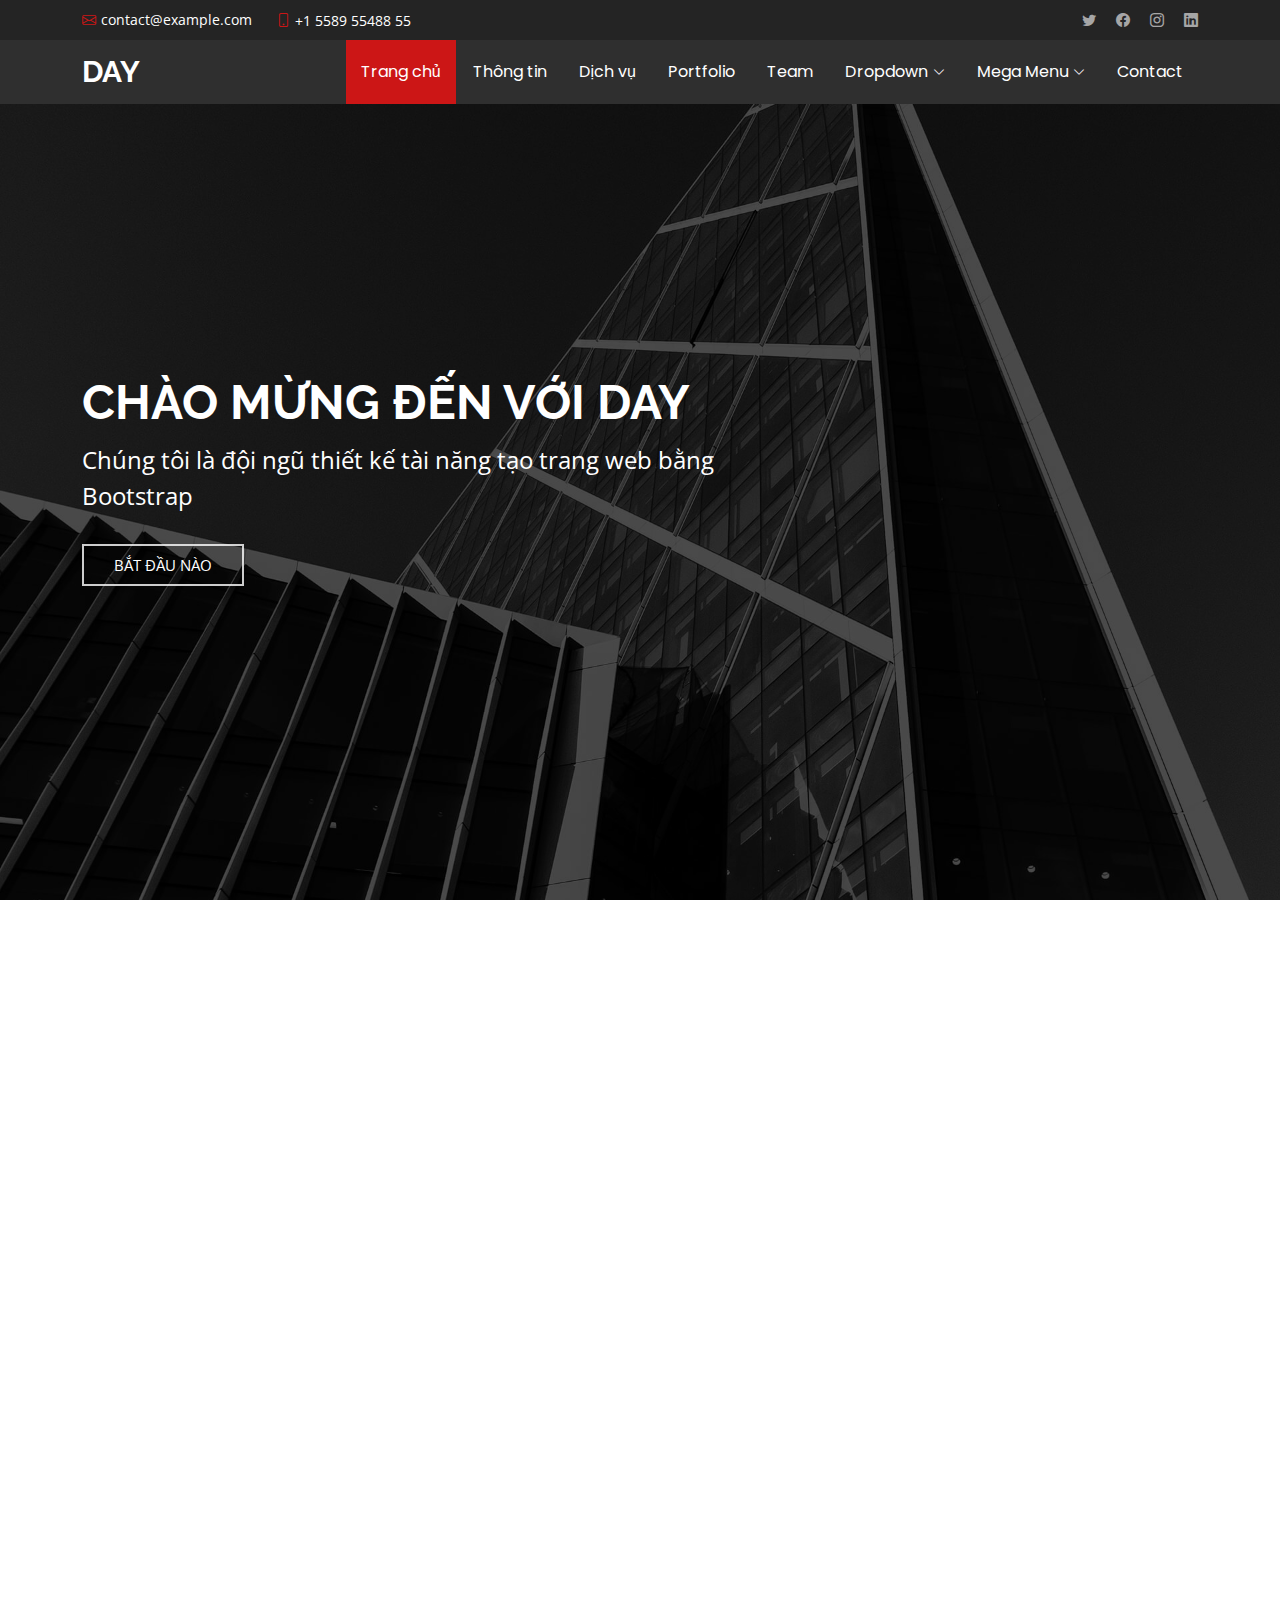
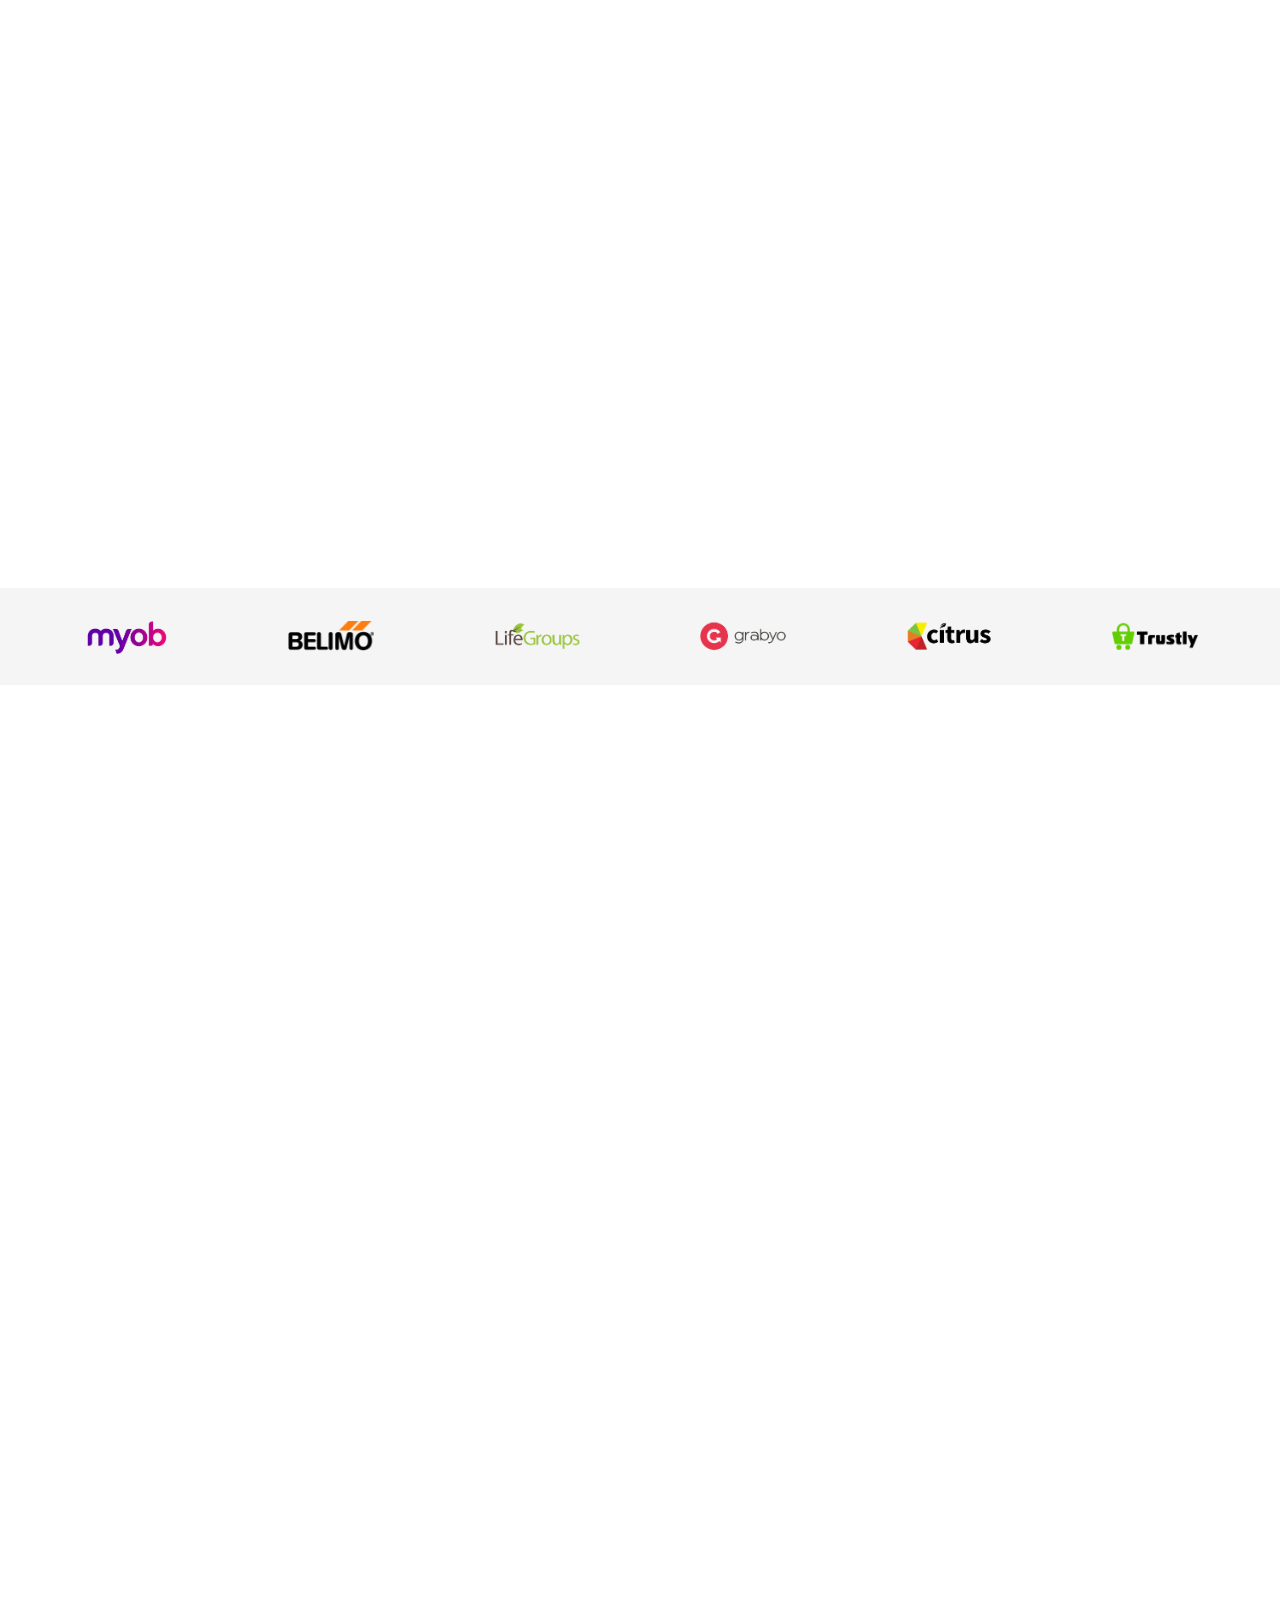
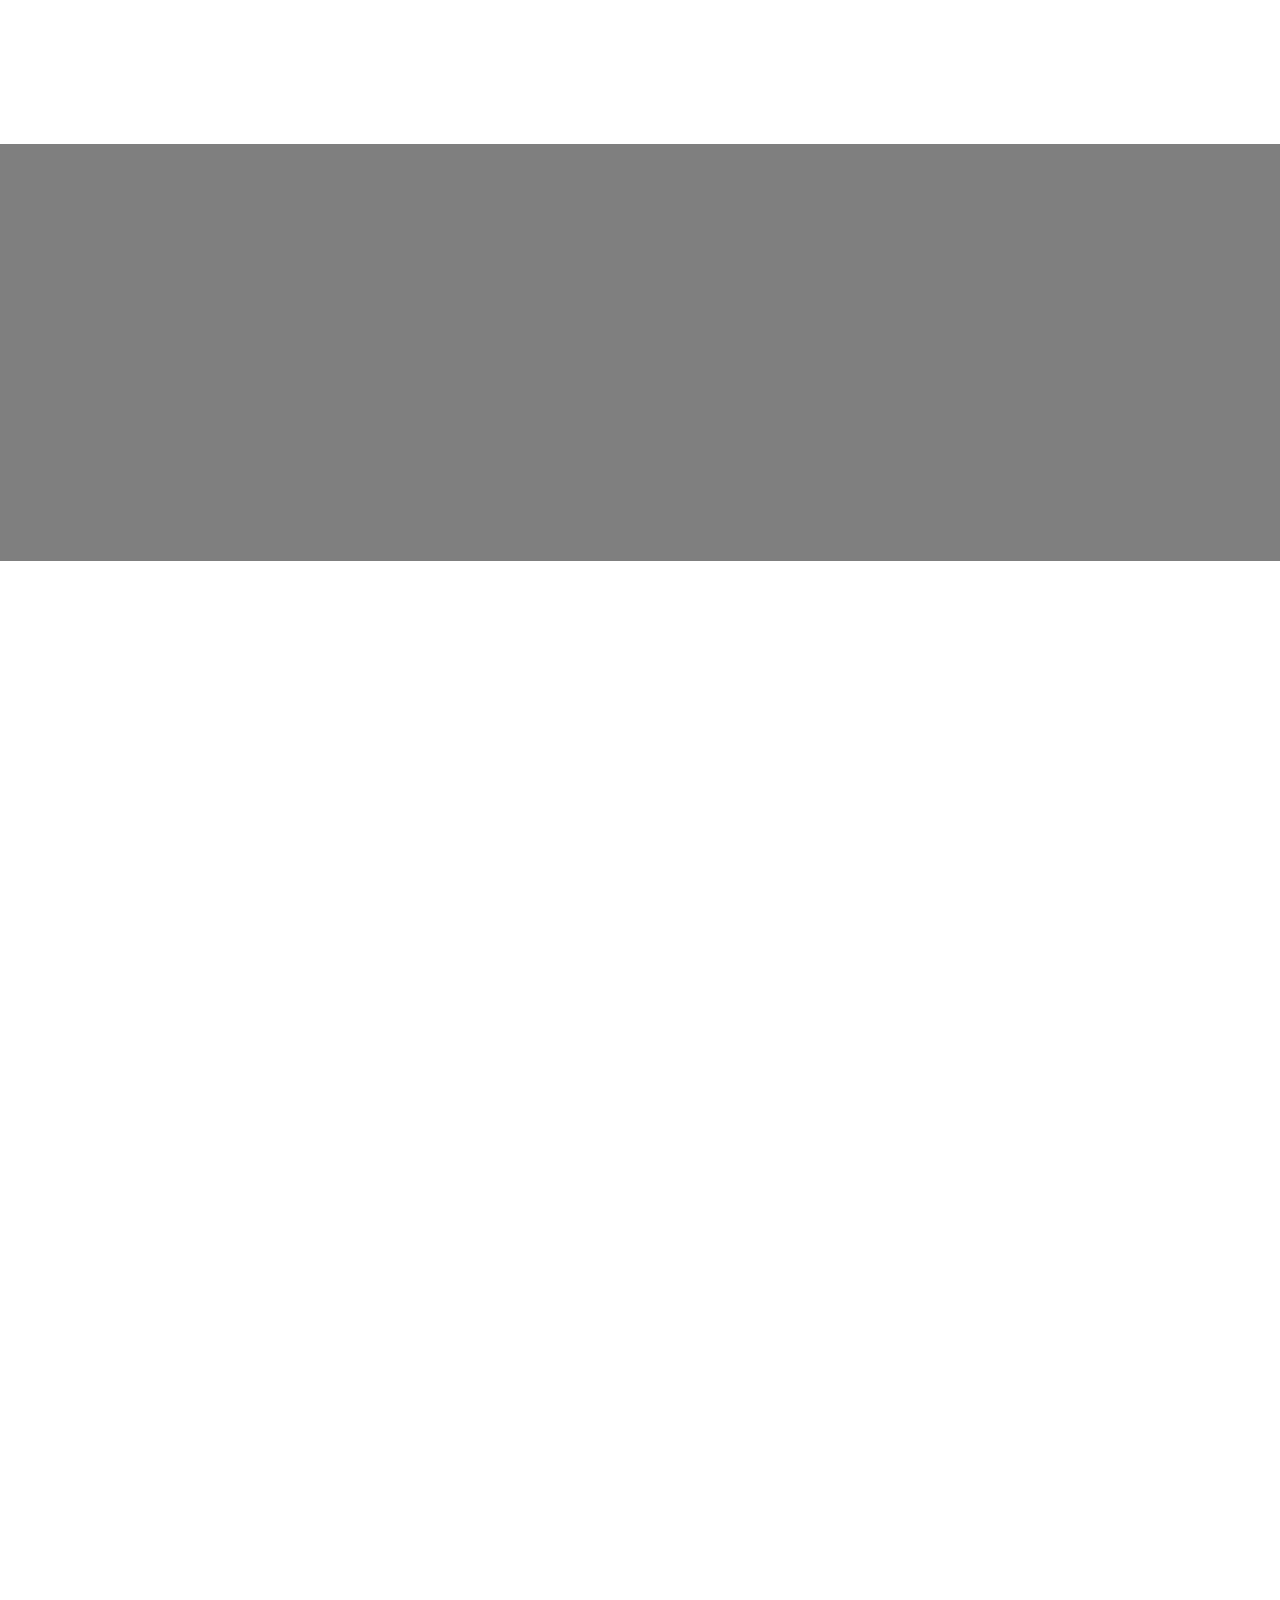
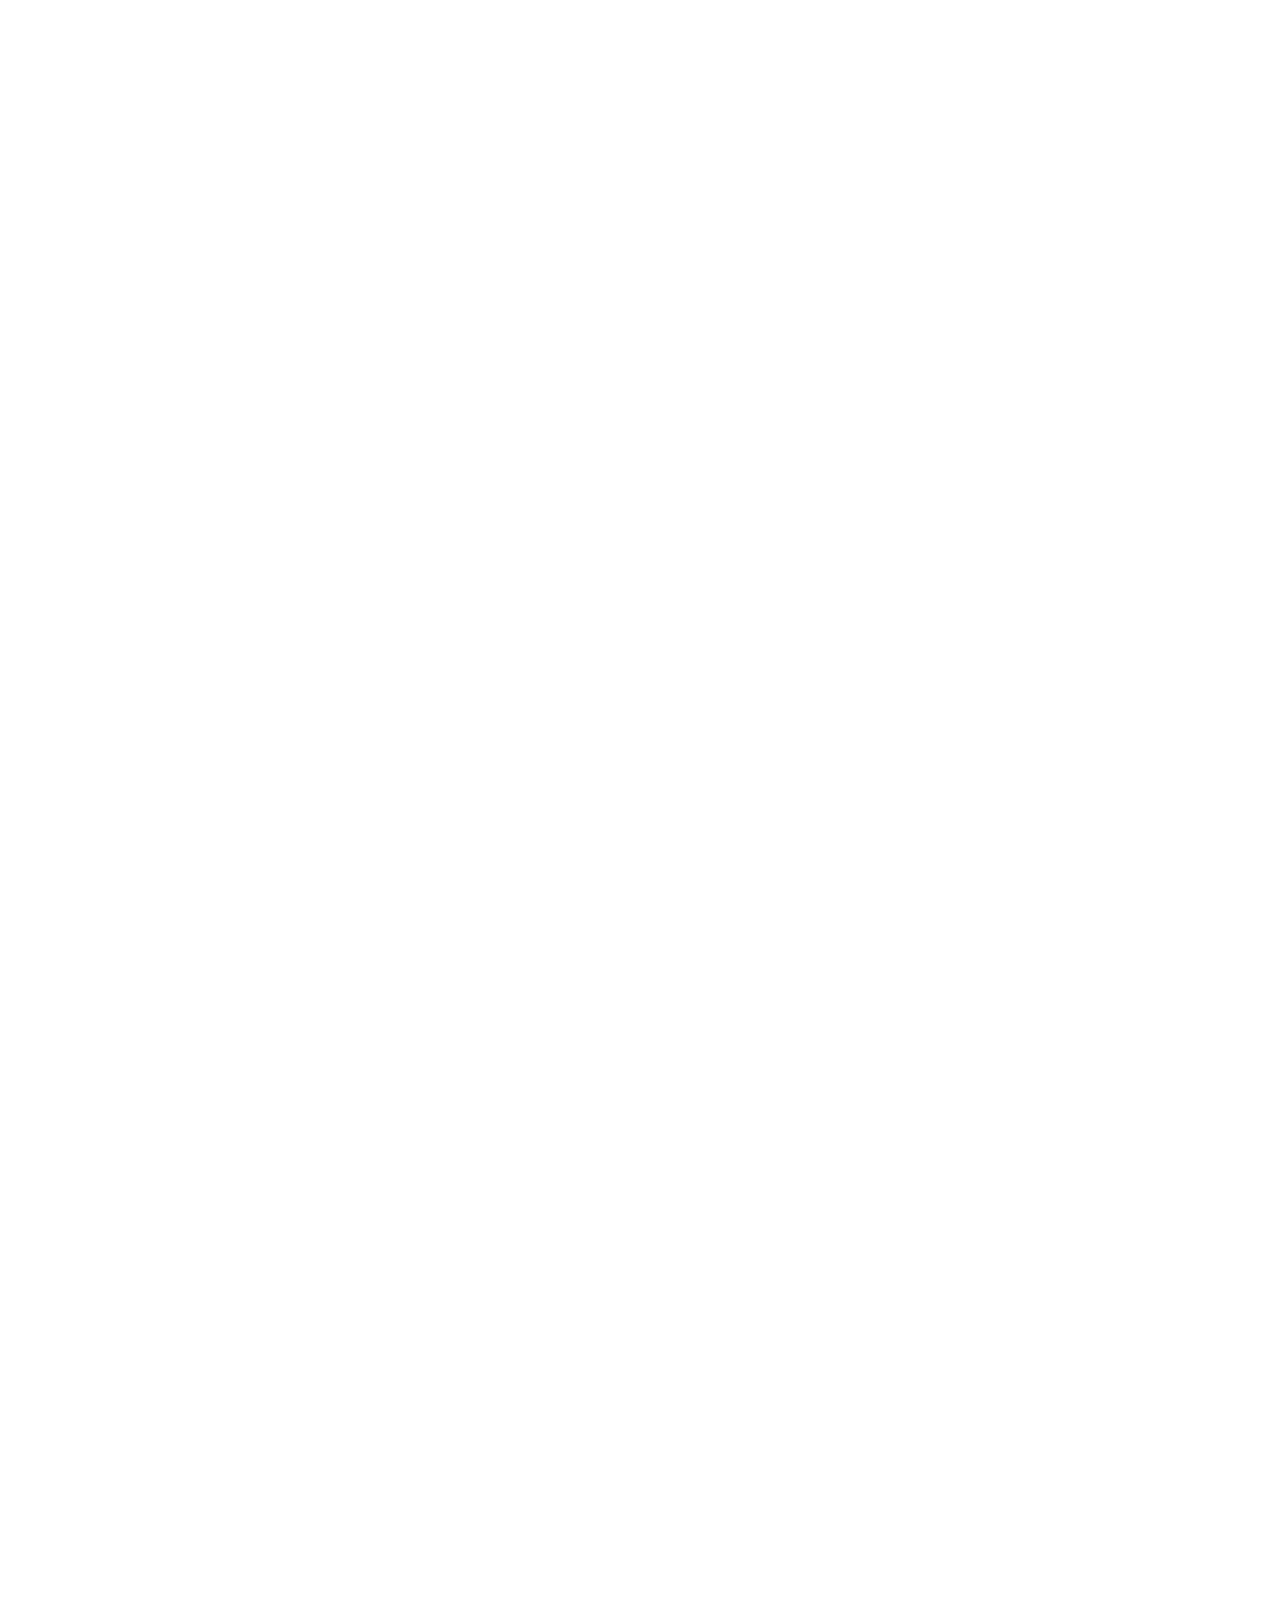
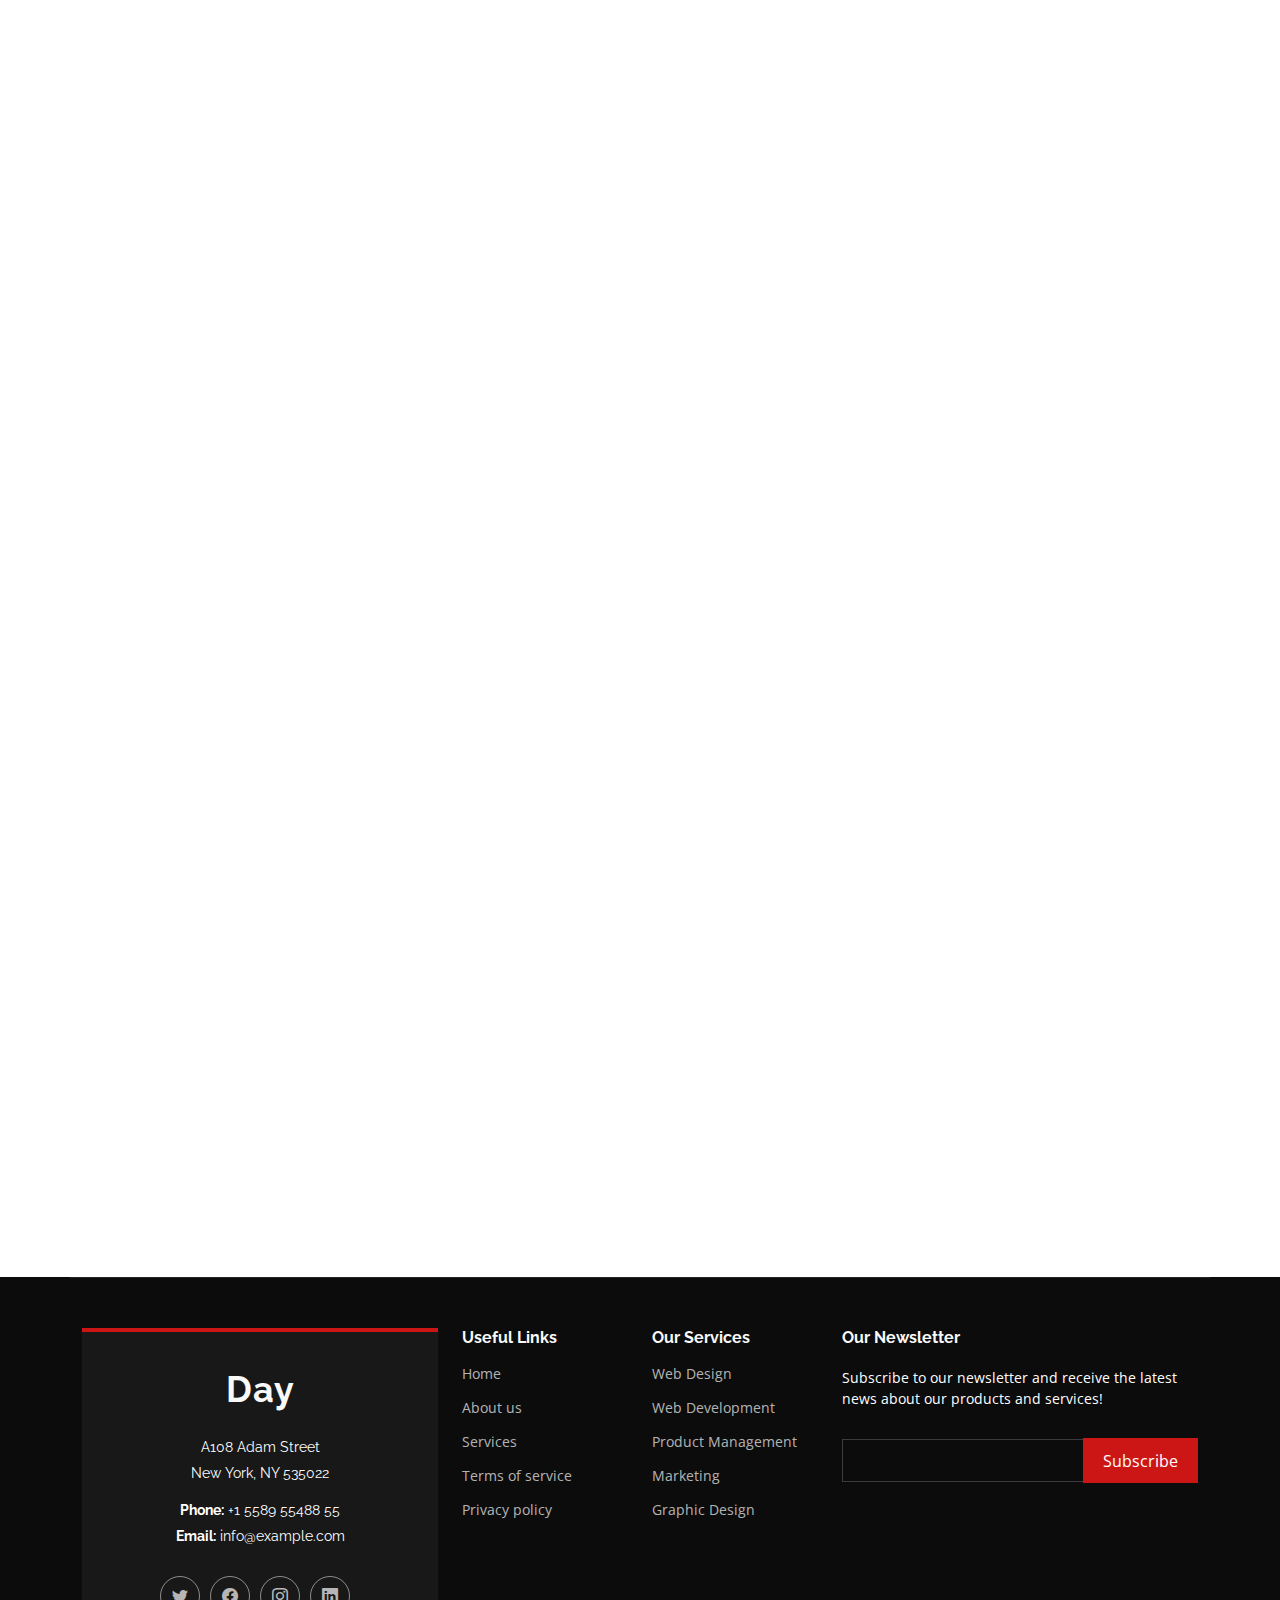
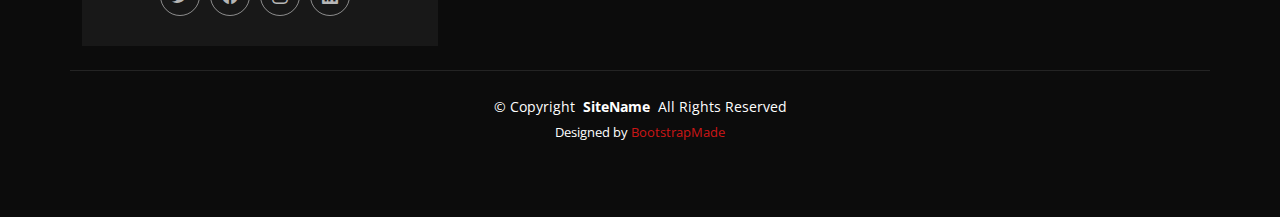
==== index.html @ 3e388210 "update" ====
<!DOCTYPE html>
<html lang="en">

<head>
  <meta charset="utf-8">
  <meta content="width=device-width, initial-scale=1.0" name="viewport">
  <title>Index - Day Bootstrap Template</title>
  <meta content="" name="description">
  <meta content="" name="keywords">

  <!-- Favicons -->
  <link href="assets/img/favicon.png" rel="icon">
  <link href="assets/img/apple-touch-icon.png" rel="apple-touch-icon">

  <!-- Fonts -->
  <link href="https://fonts.googleapis.com" rel="preconnect">
  <link href="https://fonts.gstatic.com" rel="preconnect" crossorigin>
  <link href="https://fonts.googleapis.com/css2?family=Open+Sans:ital,wght@0,300;0,400;0,500;0,600;0,700;0,800;1,300;1,400;1,500;1,600;1,700;1,800&family=Poppins:ital,wght@0,100;0,200;0,300;0,400;0,500;0,600;0,700;0,800;0,900;1,100;1,200;1,300;1,400;1,500;1,600;1,700;1,800;1,900&family=Raleway:ital,wght@0,100;0,200;0,300;0,400;0,500;0,600;0,700;0,800;0,900;1,100;1,200;1,300;1,400;1,500;1,600;1,700;1,800;1,900&display=swap" rel="stylesheet">

  <!-- Vendor CSS Files -->
  <link href="assets/vendor/bootstrap/css/bootstrap.min.css" rel="stylesheet">
  <link href="assets/vendor/bootstrap-icons/bootstrap-icons.css" rel="stylesheet">
  <link href="assets/vendor/aos/aos.css" rel="stylesheet">
  <link href="assets/vendor/swiper/swiper-bundle.min.css" rel="stylesheet">
  <link href="assets/vendor/glightbox/css/glightbox.min.css" rel="stylesheet">

  <!-- Main CSS File -->
  <link href="assets/css/main.css" rel="stylesheet">

  <!-- =======================================================
  * Template Name: Day
  * Template URL: https://bootstrapmade.com/day-multipurpose-html-template-for-free/
  * Updated: Mar 19 2024 with Bootstrap v5.3.3
  * Author: BootstrapMade.com
  * License: https://bootstrapmade.com/license/
  ======================================================== -->
</head>

<body>

  <header id="header" class="header fixed-top">

    <div class="topbar d-flex align-items-center">
      <div class="container d-flex justify-content-center justify-content-md-between">
        <div class="contact-info d-flex align-items-center">
          <i class="bi bi-envelope d-flex align-items-center"><a href="mailto:contact@example.com">contact@example.com</a></i>
          <i class="bi bi-phone d-flex align-items-center ms-4"><span>+1 5589 55488 55</span></i>
        </div>
        <div class="social-links d-none d-md-flex align-items-center">
          <a href="#" class="twitter"><i class="bi bi-twitter"></i></a>
          <a href="#" class="facebook"><i class="bi bi-facebook"></i></a>
          <a href="#" class="instagram"><i class="bi bi-instagram"></i></a>
          <a href="#" class="linkedin"><i class="bi bi-linkedin"></i></a>
        </div>
      </div>
    </div><!-- End Top Bar -->

    <div class="branding">

      <di class="container position-relative d-flex align-items-center justify-content-between">
        <a href="index.html" class="logo d-flex align-items-center">
          <!-- Uncomment the line below if you also wish to use an image logo -->
          <!-- <img src="assets/img/logo.png" alt=""> -->
          <h1 class="">Day</h1>
        </a>

        <nav id="navmenu" class="navmenu">
          <ul>
            <li><a href="#hero" class="">Trang chủ</a></li>
            <li><a href="#about">Thông tin</a></li>
            <li><a href="#services">Dịch vụ</a></li>
            <li><a href="#portfolio">Portfolio</a></li>
            <li><a href="#team">Team</a></li>
            <li class="dropdown has-dropdown"><a href="#"><span>Dropdown</span> <i class="bi bi-chevron-down"></i></a>
              <ul>
                <li><a href="#">Dropdown 1</a></li>
                <li class="dropdown has-dropdown"><a href="#"><span>Deep Dropdown</span> <i class="bi bi-chevron-down"></i></a>
                  <ul>
                    <li><a href="#">Deep Dropdown 1</a></li>
                    <li><a href="#">Deep Dropdown 2</a></li>
                    <li><a href="#">Deep Dropdown 3</a></li>
                    <li><a href="#">Deep Dropdown 4</a></li>
                    <li><a href="#">Deep Dropdown 5</a></li>
                  </ul>
                </li>
                <li><a href="#">Dropdown 2</a></li>
                <li><a href="#">Dropdown 3</a></li>
                <li><a href="#">Dropdown 4</a></li>
              </ul>
            </li>
            <li class="megamenu has-dropdown"><a href="#"><span>Mega Menu</span> <i class="bi bi-chevron-down"></i></a>
              <ul>
                <li>
                  <a href="#">Column 1 link 1</a>
                  <a href="#">Column 1 link 2</a>
                  <a href="#">Column 1 link 3</a>
                </li>
                <li>
                  <a href="#">Column 2 link 1</a>
                  <a href="#">Column 2 link 2</a>
                  <a href="#">Column 3 link 3</a>
                </li>
                <li>
                  <a href="#">Column 3 link 1</a>
                  <a href="#">Column 3 link 2</a>
                  <a href="#">Column 3 link 3</a>
                </li>
                <li>
                  <a href="#">Column 4 link 1</a>
                  <a href="#">Column 4 link 2</a>
                  <a href="#">Column 4 link 3</a>
                </li>
                <li>
                  <a href="#">Column 5 link 1</a>
                  <a href="#">Column 5 link 2</a>
                  <a href="#">Column 5 link 3</a>
                </li>
              </ul>
            </li>
            <li><a href="#contact">Contact</a></li>
          </ul>
          <i class="mobile-nav-toggle d-xl-none bi bi-list"></i>
        </nav>

      </di>
    </div>

  </header>

  <main class="main">

    <!-- Hero Section -->
    <section id="hero" class="hero section">

      <img src="assets/img/hero-bg.jpg" alt="" data-aos="fade-in">

      <div class="container" data-aos="fade-up" data-aos-delay="100">
        <div class="row justify-content-start">
          <div class="col-lg-8">
            <h2 class="">Chào mừng đến với Day</h2>
            <p>Chúng tôi là đội ngũ thiết kế tài năng tạo trang web bằng Bootstrap</p>
            <a href="#about" class="btn-get-started">Bắt đầu nào</a>
          </div>
        </div>
      </div>

    </section><!-- /Hero Section -->

    <!-- About Section -->
    <section id="about" class="about section">

      <!-- Section Title -->
      <div class="container section-title" data-aos="fade-up">
        <span class="">About Us<br></span>
        <h2 class="">Về chúng tôi<br></h2>
        <p>Nhu cầu của chúng ta là kết quả của điều gì đó mà chúng ta muốn thoát khỏi</p>
      </div><!-- End Section Title -->

      <div class="container">

        <div class="row gy-4">

          <div class="col-lg-6 order-1 order-lg-2" data-aos="fade-up" data-aos-delay="100">
            <img src="assets/img/about.jpg" class="img-fluid" alt="">
          </div>

          <div class="col-lg-6 order-2 order-lg-1 content" data-aos="fade-up" data-aos-delay="200">
            <h3>Họ cung cấp những thú vui có giá trị nhất, chẳng hạn như cơ thể</h3>
            <p class="fst-italic">
              Chăm sóc bệnh nhân là quan trọng, bệnh nhân sẽ được bệnh nhân theo dõi, nhưng đồng thời sẽ có rất nhiều công việc và đau đớn.
            </p>
            <ul>
              <li><i class="bi bi-check-circle"></i> <span>Tôi không làm việc gì cả ngoại trừ việc kiếm được một số lợi ích từ việc đó.</span></li>
              <li><i class="bi bi-check-circle"></i> <span>Nghi ngờ hoặc đau đớn khi bị khiển trách về niềm vui mà mình mong muốn.</span></li>
              <li><i class="bi bi-check-circle"></i> <span>Vì không ai yêu thích, theo đuổi hay mong muốn có được nỗi đau tự nó, vì nó là nỗi đau, nhưng đôi khi có những trường hợp mà công việc và nỗi đau có thể dẫn đến lợi ích hoặc niềm vui.</span></li>
            </ul>
            <a href="#" class="read-more"><span>Xem Thêm</span><i class="bi bi-arrow-right"></i></a>
          </div>

        </div>

      </div>

    </section><!-- /About Section -->

    <!-- Cards Section -->
    <section id="cards" class="cards section">

      <div class="container">

        <div class="row no-gutters">

          <div class="col-lg-4 col-md-6 card" data-aos="fade-up" data-aos-delay="100">
            <span>01</span>
            <h4>Giới thiệu về bản thân </h4>
            <a href="../Gioithieu.html" target="_blank">Câu 1</a>
          </div><!-- End Card Item -->

          <div class="col-lg-4 col-md-6 card" data-aos="fade-up" data-aos-delay="200">
            <span>02</span>
            <h4>Đánh số thứ tự</h4>
            <a href="../MonTKWeb.html" target="_blank">Câu 2</a>
          </div><!-- End Card Item -->

          <div class="col-lg-4 col-md-6 card" data-aos="fade-up" data-aos-delay="300">
            <span>03</span>
            <h4>Chèn hình ảnh và âm thanh</h4>
            <a href="../image_music.html" target="_blank">Câu 3</a>
          </div><!-- End Card Item -->

          <div class="col-lg-4 col-md-6 card" data-aos="fade-up" data-aos-delay="400">
            <span>04</span>
            <h4>Khung kết quả học tập</h4>
            <a href="../KetQuaHocTap.html" target="_blank">Câu 4</a>
          </div><!-- End Card Item -->

          

        </div>

      </div>

    </section><!-- /Cards Section -->

    <!-- Clients Section -->
    <section id="clients" class="clients section">

      <div class="container">

        <div class="swiper">
          <script type="application/json" class="swiper-config">
            {
              "loop": true,
              "speed": 600,
              "autoplay": {
                "delay": 5000
              },
              "slidesPerView": "auto",
              "pagination": {
                "el": ".swiper-pagination",
                "type": "bullets",
                "clickable": true
              },
              "breakpoints": {
                "320": {
                  "slidesPerView": 2,
                  "spaceBetween": 40
                },
                "480": {
                  "slidesPerView": 3,
                  "spaceBetween": 60
                },
                "640": {
                  "slidesPerView": 4,
                  "spaceBetween": 80
                },
                "992": {
                  "slidesPerView": 6,
                  "spaceBetween": 120
                }
              }
            }
          </script>
          <div class="swiper-wrapper align-items-center">
            <div class="swiper-slide"><img src="assets/img/clients/client-1.png" class="img-fluid" alt=""></div>
            <div class="swiper-slide"><img src="assets/img/clients/client-2.png" class="img-fluid" alt=""></div>
            <div class="swiper-slide"><img src="assets/img/clients/client-3.png" class="img-fluid" alt=""></div>
            <div class="swiper-slide"><img src="assets/img/clients/client-4.png" class="img-fluid" alt=""></div>
            <div class="swiper-slide"><img src="assets/img/clients/client-5.png" class="img-fluid" alt=""></div>
            <div class="swiper-slide"><img src="assets/img/clients/client-6.png" class="img-fluid" alt=""></div>
            <div class="swiper-slide"><img src="assets/img/clients/client-7.png" class="img-fluid" alt=""></div>
            <div class="swiper-slide"><img src="assets/img/clients/client-8.png" class="img-fluid" alt=""></div>
          </div>
        </div>

      </div>

    </section><!-- /Clients Section -->

    <!-- Services Section -->
    <section id="services" class="services section">

      <!-- Section Title -->
      <div class="container section-title" data-aos="fade-up">
        <span class="">Services</span>
        <h2>Services</h2>
        <p>Necessitatibus eius consequatur ex aliquid fuga eum quidem sint consectetur velit</p>
      </div><!-- End Section Title -->

      <div class="container">

        <div class="row gy-4">

          <div class="col-lg-4 col-md-6" data-aos="fade-up" data-aos-delay="100">
            <div class="service-item  position-relative">
              <div class="icon">
                <i class="bi bi-activity"></i>
              </div>
              <a href="#" class="stretched-link">
                <h3>Nesciunt Mete</h3>
              </a>
              <p>Provident nihil minus qui consequatur non omnis maiores. Eos accusantium minus dolores iure perferendis tempore et consequatur.</p>
            </div>
          </div><!-- End Service Item -->

          <div class="col-lg-4 col-md-6" data-aos="fade-up" data-aos-delay="200">
            <div class="service-item position-relative">
              <div class="icon">
                <i class="bi bi-broadcast"></i>
              </div>
              <a href="#" class="stretched-link">
                <h3>Eosle Commodi</h3>
              </a>
              <p>Ut autem aut autem non a. Sint sint sit facilis nam iusto sint. Libero corrupti neque eum hic non ut nesciunt dolorem.</p>
            </div>
          </div><!-- End Service Item -->

          <div class="col-lg-4 col-md-6" data-aos="fade-up" data-aos-delay="300">
            <div class="service-item position-relative">
              <div class="icon">
                <i class="bi bi-easel"></i>
              </div>
              <a href="#" class="stretched-link">
                <h3>Ledo Markt</h3>
              </a>
              <p>Ut excepturi voluptatem nisi sed. Quidem fuga consequatur. Minus ea aut. Vel qui id voluptas adipisci eos earum corrupti.</p>
            </div>
          </div><!-- End Service Item -->

          <div class="col-lg-4 col-md-6" data-aos="fade-up" data-aos-delay="400">
            <div class="service-item position-relative">
              <div class="icon">
                <i class="bi bi-bounding-box-circles"></i>
              </div>
              <a href="#" class="stretched-link">
                <h3>Asperiores Commodit</h3>
              </a>
              <p>Non et temporibus minus omnis sed dolor esse consequatur. Cupiditate sed error ea fuga sit provident adipisci neque.</p>
              <a href="#" class="stretched-link"></a>
            </div>
          </div><!-- End Service Item -->

          <div class="col-lg-4 col-md-6" data-aos="fade-up" data-aos-delay="500">
            <div class="service-item position-relative">
              <div class="icon">
                <i class="bi bi-calendar4-week"></i>
              </div>
              <a href="#" class="stretched-link">
                <h3>Velit Doloremque</h3>
              </a>
              <p>Cumque et suscipit saepe. Est maiores autem enim facilis ut aut ipsam corporis aut. Sed animi at autem alias eius labore.</p>
              <a href="#" class="stretched-link"></a>
            </div>
          </div><!-- End Service Item -->

          <div class="col-lg-4 col-md-6" data-aos="fade-up" data-aos-delay="600">
            <div class="service-item position-relative">
              <div class="icon">
                <i class="bi bi-chat-square-text"></i>
              </div>
              <a href="#" class="stretched-link">
                <h3>Dolori Architecto</h3>
              </a>
              <p>Hic molestias ea quibusdam eos. Fugiat enim doloremque aut neque non et debitis iure. Corrupti recusandae ducimus enim.</p>
              <a href="#" class="stretched-link"></a>
            </div>
          </div><!-- End Service Item -->

        </div>

      </div>

    </section><!-- /Services Section -->

    <!-- Call To Action Section -->
    <section id="call-to-action" class="call-to-action section">

      <img src="assets/img/cta-bg.jpg" alt="">

      <div class="container">
        <div class="row justify-content-center" data-aos="zoom-in" data-aos-delay="100">
          <div class="col-xl-10">
            <div class="text-center">
              <h3>Call To Action</h3>
              <p>Duis aute irure dolor in reprehenderit in voluptate velit esse cillum dolore eu fugiat nulla pariatur. Excepteur sint occaecat cupidatat non proident, sunt in culpa qui officia deserunt mollit anim id est laborum.</p>
              <a class="cta-btn" href="#">Call To Action</a>
            </div>
          </div>
        </div>
      </div>

    </section><!-- /Call To Action Section -->

    <!-- Portfolio Section -->
    <section id="portfolio" class="portfolio section">

      <!-- Section Title -->
      <div class="container section-title" data-aos="fade-up">
        <span class="">Portfolio</span>
        <h2>Portfolio</h2>
        <p>Necessitatibus eius consequatur ex aliquid fuga eum quidem sint consectetur velit</p>
      </div><!-- End Section Title -->

      <div class="container">

        <div class="isotope-layout" data-default-filter="*" data-layout="masonry" data-sort="original-order">

          <ul class="portfolio-filters isotope-filters" data-aos="fade-up" data-aos-delay="100">
            <li data-filter="*" class="filter-active">All</li>
            <li data-filter=".filter-app">App</li>
            <li data-filter=".filter-product">Card</li>
            <li data-filter=".filter-branding">Web</li>
          </ul><!-- End Portfolio Filters -->

          <div class="row gy-4 isotope-container" data-aos="fade-up" data-aos-delay="200">

            <div class="col-lg-4 col-md-6 portfolio-item isotope-item filter-app">
              <img src="assets/img/masonry-portfolio/masonry-portfolio-1.jpg" class="img-fluid" alt="">
              <div class="portfolio-info">
                <h4>App 1</h4>
                <p>Lorem ipsum, dolor sit</p>
                <a href="assets/img/masonry-portfolio/masonry-portfolio-1.jpg" title="App 1" data-gallery="portfolio-gallery-app" class="glightbox preview-link"><i class="bi bi-zoom-in"></i></a>
                <a href="portfolio-details.html" title="More Details" class="details-link"><i class="bi bi-link-45deg"></i></a>
              </div>
            </div><!-- End Portfolio Item -->

            <div class="col-lg-4 col-md-6 portfolio-item isotope-item filter-product">
              <img src="assets/img/masonry-portfolio/masonry-portfolio-2.jpg" class="img-fluid" alt="">
              <div class="portfolio-info">
                <h4>Product 1</h4>
                <p>Lorem ipsum, dolor sit</p>
                <a href="assets/img/masonry-portfolio/masonry-portfolio-2.jpg" title="Product 1" data-gallery="portfolio-gallery-product" class="glightbox preview-link"><i class="bi bi-zoom-in"></i></a>
                <a href="portfolio-details.html" title="More Details" class="details-link"><i class="bi bi-link-45deg"></i></a>
              </div>
            </div><!-- End Portfolio Item -->

            <div class="col-lg-4 col-md-6 portfolio-item isotope-item filter-branding">
              <img src="assets/img/masonry-portfolio/masonry-portfolio-3.jpg" class="img-fluid" alt="">
              <div class="portfolio-info">
                <h4>Branding 1</h4>
                <p>Lorem ipsum, dolor sit</p>
                <a href="assets/img/masonry-portfolio/masonry-portfolio-3.jpg" title="Branding 1" data-gallery="portfolio-gallery-branding" class="glightbox preview-link"><i class="bi bi-zoom-in"></i></a>
                <a href="portfolio-details.html" title="More Details" class="details-link"><i class="bi bi-link-45deg"></i></a>
              </div>
            </div><!-- End Portfolio Item -->

            <div class="col-lg-4 col-md-6 portfolio-item isotope-item filter-app">
              <img src="assets/img/masonry-portfolio/masonry-portfolio-4.jpg" class="img-fluid" alt="">
              <div class="portfolio-info">
                <h4>App 2</h4>
                <p>Lorem ipsum, dolor sit</p>
                <a href="assets/img/masonry-portfolio/masonry-portfolio-4.jpg" title="App 2" data-gallery="portfolio-gallery-app" class="glightbox preview-link"><i class="bi bi-zoom-in"></i></a>
                <a href="portfolio-details.html" title="More Details" class="details-link"><i class="bi bi-link-45deg"></i></a>
              </div>
            </div><!-- End Portfolio Item -->

            <div class="col-lg-4 col-md-6 portfolio-item isotope-item filter-product">
              <img src="assets/img/masonry-portfolio/masonry-portfolio-5.jpg" class="img-fluid" alt="">
              <div class="portfolio-info">
                <h4>Product 2</h4>
                <p>Lorem ipsum, dolor sit</p>
                <a href="assets/img/masonry-portfolio/masonry-portfolio-5.jpg" title="Product 2" data-gallery="portfolio-gallery-product" class="glightbox preview-link"><i class="bi bi-zoom-in"></i></a>
                <a href="portfolio-details.html" title="More Details" class="details-link"><i class="bi bi-link-45deg"></i></a>
              </div>
            </div><!-- End Portfolio Item -->

            <div class="col-lg-4 col-md-6 portfolio-item isotope-item filter-branding">
              <img src="assets/img/masonry-portfolio/masonry-portfolio-6.jpg" class="img-fluid" alt="">
              <div class="portfolio-info">
                <h4>Branding 2</h4>
                <p>Lorem ipsum, dolor sit</p>
                <a href="assets/img/masonry-portfolio/masonry-portfolio-6.jpg" title="Branding 2" data-gallery="portfolio-gallery-branding" class="glightbox preview-link"><i class="bi bi-zoom-in"></i></a>
                <a href="portfolio-details.html" title="More Details" class="details-link"><i class="bi bi-link-45deg"></i></a>
              </div>
            </div><!-- End Portfolio Item -->

            <div class="col-lg-4 col-md-6 portfolio-item isotope-item filter-app">
              <img src="assets/img/masonry-portfolio/masonry-portfolio-7.jpg" class="img-fluid" alt="">
              <div class="portfolio-info">
                <h4>App 3</h4>
                <p>Lorem ipsum, dolor sit</p>
                <a href="assets/img/masonry-portfolio/masonry-portfolio-7.jpg" title="App 3" data-gallery="portfolio-gallery-app" class="glightbox preview-link"><i class="bi bi-zoom-in"></i></a>
                <a href="portfolio-details.html" title="More Details" class="details-link"><i class="bi bi-link-45deg"></i></a>
              </div>
            </div><!-- End Portfolio Item -->

            <div class="col-lg-4 col-md-6 portfolio-item isotope-item filter-product">
              <img src="assets/img/masonry-portfolio/masonry-portfolio-8.jpg" class="img-fluid" alt="">
              <div class="portfolio-info">
                <h4>Product 3</h4>
                <p>Lorem ipsum, dolor sit</p>
                <a href="assets/img/masonry-portfolio/masonry-portfolio-8.jpg" title="Product 3" data-gallery="portfolio-gallery-product" class="glightbox preview-link"><i class="bi bi-zoom-in"></i></a>
                <a href="portfolio-details.html" title="More Details" class="details-link"><i class="bi bi-link-45deg"></i></a>
              </div>
            </div><!-- End Portfolio Item -->

            <div class="col-lg-4 col-md-6 portfolio-item isotope-item filter-branding">
              <img src="assets/img/masonry-portfolio/masonry-portfolio-9.jpg" class="img-fluid" alt="">
              <div class="portfolio-info">
                <h4>Branding 3</h4>
                <p>Lorem ipsum, dolor sit</p>
                <a href="assets/img/masonry-portfolio/masonry-portfolio-9.jpg" title="Branding 2" data-gallery="portfolio-gallery-branding" class="glightbox preview-link"><i class="bi bi-zoom-in"></i></a>
                <a href="portfolio-details.html" title="More Details" class="details-link"><i class="bi bi-link-45deg"></i></a>
              </div>
            </div><!-- End Portfolio Item -->

          </div><!-- End Portfolio Container -->

        </div>

      </div>

    </section><!-- /Portfolio Section -->

    <!-- Pricing Section -->
    <section id="pricing" class="pricing section">

      <!-- Section Title -->
      <div class="container section-title" data-aos="fade-up">
        <span class="">Pricing</span>
        <h2>Pricing</h2>
        <p>Necessitatibus eius consequatur ex aliquid fuga eum quidem sint consectetur velit</p>
      </div><!-- End Section Title -->

      <div class="container">

        <div class="row g-4 g-lg-0">

          <div class="col-lg-4" data-aos="zoom-in" data-aos-delay="100">
            <div class="pricing-item">
              <h3>Free Plan</h3>
              <h4><sup>$</sup>0<span> / month</span></h4>
              <ul>
                <li><i class="bi bi-check"></i> <span>Quam adipiscing vitae proin</span></li>
                <li><i class="bi bi-check"></i> <span>Nec feugiat nisl pretium</span></li>
                <li><i class="bi bi-check"></i> <span>Nulla at volutpat diam uteera</span></li>
                <li class="na"><i class="bi bi-x"></i> <span>Pharetra massa massa ultricies</span></li>
                <li class="na"><i class="bi bi-x"></i> <span>Massa ultricies mi quis hendrerit</span></li>
              </ul>
              <div class="text-center"><a href="#" class="buy-btn">Buy Now</a></div>
            </div>
          </div><!-- End Pricing Item -->

          <div class="col-lg-4 featured" data-aos="zoom-in" data-aos-delay="200">
            <div class="pricing-item">
              <h3>Business Plan</h3>
              <h4><sup>$</sup>29<span> / month</span></h4>
              <ul>
                <li><i class="bi bi-check"></i> <span>Quam adipiscing vitae proin</span></li>
                <li><i class="bi bi-check"></i> <span>Nec feugiat nisl pretium</span></li>
                <li><i class="bi bi-check"></i> <span>Nulla at volutpat diam uteera</span></li>
                <li><i class="bi bi-check"></i> <span>Pharetra massa massa ultricies</span></li>
                <li><i class="bi bi-check"></i> <span>Massa ultricies mi quis hendrerit</span></li>
              </ul>
              <div class="text-center"><a href="#" class="buy-btn">Buy Now</a></div>
            </div>
          </div><!-- End Pricing Item -->

          <div class="col-lg-4" data-aos="zoom-in" data-aos-delay="100">
            <div class="pricing-item">
              <h3>Developer Plan</h3>
              <h4><sup>$</sup>49<span> / month</span></h4>
              <ul>
                <li><i class="bi bi-check"></i> <span>Quam adipiscing vitae proin</span></li>
                <li><i class="bi bi-check"></i> <span>Nec feugiat nisl pretium</span></li>
                <li><i class="bi bi-check"></i> <span>Nulla at volutpat diam uteera</span></li>
                <li><i class="bi bi-check"></i> <span>Pharetra massa massa ultricies</span></li>
                <li><i class="bi bi-check"></i> <span>Massa ultricies mi quis hendrerit</span></li>
              </ul>
              <div class="text-center"><a href="#" class="buy-btn">Buy Now</a></div>
            </div>
          </div><!-- End Pricing Item -->

        </div>

      </div>

    </section><!-- /Pricing Section -->

    <!-- Team Section -->
    <section id="team" class="team section">

      <!-- Section Title -->
      <div class="container section-title" data-aos="fade-up">
        <span class="">Team</span>
        <h2>Team</h2>
        <p>Necessitatibus eius consequatur ex aliquid fuga eum quidem sint consectetur velit</p>
      </div><!-- End Section Title -->

      <div class="container">

        <div class="row">

          <div class="col-lg-4 col-md-6 d-flex" data-aos="fade-up" data-aos-delay="100">
            <div class="member">
              <img src="assets/img/team/team-1.jpg" class="img-fluid" alt="">
              <div class="member-content">
                <h4>Walter White</h4>
                <span>Web Development</span>
                <p>
                  Magni qui quod omnis unde et eos fuga et exercitationem. Odio veritatis perspiciatis quaerat qui aut aut aut
                </p>
                <div class="social">
                  <a href=""><i class="bi bi-twitter"></i></a>
                  <a href=""><i class="bi bi-facebook"></i></a>
                  <a href=""><i class="bi bi-instagram"></i></a>
                  <a href=""><i class="bi bi-linkedin"></i></a>
                </div>
              </div>
            </div>
          </div><!-- End Team Member -->

          <div class="col-lg-4 col-md-6 d-flex" data-aos="fade-up" data-aos-delay="200">
            <div class="member">
              <img src="assets/img/team/team-2.jpg" class="img-fluid" alt="">
              <div class="member-content">
                <h4>Sarah Jhinson</h4>
                <span>Marketing</span>
                <p>
                  Repellat fugiat adipisci nemo illum nesciunt voluptas repellendus. In architecto rerum rerum temporibus
                </p>
                <div class="social">
                  <a href=""><i class="bi bi-twitter"></i></a>
                  <a href=""><i class="bi bi-facebook"></i></a>
                  <a href=""><i class="bi bi-instagram"></i></a>
                  <a href=""><i class="bi bi-linkedin"></i></a>
                </div>
              </div>
            </div>
          </div><!-- End Team Member -->

          <div class="col-lg-4 col-md-6 d-flex" data-aos="fade-up" data-aos-delay="300">
            <div class="member">
              <img src="assets/img/team/team-3.jpg" class="img-fluid" alt="">
              <div class="member-content">
                <h4>William Anderson</h4>
                <span>Content</span>
                <p>
                  Voluptas necessitatibus occaecati quia. Earum totam consequuntur qui porro et laborum toro des clara
                </p>
                <div class="social">
                  <a href=""><i class="bi bi-twitter"></i></a>
                  <a href=""><i class="bi bi-facebook"></i></a>
                  <a href=""><i class="bi bi-instagram"></i></a>
                  <a href=""><i class="bi bi-linkedin"></i></a>
                </div>
              </div>
            </div>
          </div><!-- End Team Member -->

        </div>

      </div>

    </section><!-- /Team Section -->

    <!-- Contact Section -->
    <section id="contact" class="contact section">

      <!-- Section Title -->
      <div class="container section-title" data-aos="fade-up">
        <span class="">Contact</span>
        <h2 class="">Contact</h2>
        <p>Necessitatibus eius consequatur ex aliquid fuga eum quidem sint consectetur velit</p>
      </div><!-- End Section Title -->

      <div class="container" data-aos="fade-up" data-aos-delay="100">

        <div class="row gy-4">

          <div class="col-lg-6">
            <div class="info-item d-flex flex-column justify-content-center align-items-center" data-aos="fade-up" data-aos-delay="200">
              <i class="bi bi-geo-alt"></i>
              <h3>Address</h3>
              <p>A108 Adam Street, New York, NY 535022</p>
            </div>
          </div><!-- End Info Item -->

          <div class="col-lg-3 col-md-6">
            <div class="info-item d-flex flex-column justify-content-center align-items-center" data-aos="fade-up" data-aos-delay="300">
              <i class="bi bi-telephone"></i>
              <h3>Call Us</h3>
              <p>+1 5589 55488 55</p>
            </div>
          </div><!-- End Info Item -->

          <div class="col-lg-3 col-md-6">
            <div class="info-item d-flex flex-column justify-content-center align-items-center" data-aos="fade-up" data-aos-delay="400">
              <i class="bi bi-envelope"></i>
              <h3>Email Us</h3>
              <p>info@example.com</p>
            </div>
          </div><!-- End Info Item -->

        </div>

        <div class="row gy-4 mt-1">
          <div class="col-lg-6" data-aos="fade-up" data-aos-delay="300">
            <iframe src="https://www.google.com/maps/embed?pb=!1m14!1m8!1m3!1d48389.78314118045!2d-74.006138!3d40.710059!3m2!1i1024!2i768!4f13.1!3m3!1m2!1s0x89c25a22a3bda30d%3A0xb89d1fe6bc499443!2sDowntown%20Conference%20Center!5e0!3m2!1sen!2sus!4v1676961268712!5m2!1sen!2sus" frameborder="0" style="border:0; width: 100%; height: 400px;" allowfullscreen="" loading="lazy" referrerpolicy="no-referrer-when-downgrade"></iframe>
          </div><!-- End Google Maps -->

          <div class="col-lg-6">
            <form action="forms/contact.php" method="post" class="php-email-form" data-aos="fade-up" data-aos-delay="400">
              <div class="row gy-4">

                <div class="col-md-6">
                  <input type="text" name="name" class="form-control" placeholder="Your Name" required="">
                </div>

                <div class="col-md-6 ">
                  <input type="email" class="form-control" name="email" placeholder="Your Email" required="">
                </div>

                <div class="col-md-12">
                  <input type="text" class="form-control" name="subject" placeholder="Subject" required="">
                </div>

                <div class="col-md-12">
                  <textarea class="form-control" name="message" rows="6" placeholder="Message" required=""></textarea>
                </div>

                <div class="col-md-12 text-center">
                  <div class="loading">Loading</div>
                  <div class="error-message"></div>
                  <div class="sent-message">Your message has been sent. Thank you!</div>

                  <button type="submit">Send Message</button>
                </div>

              </div>
            </form>
          </div><!-- End Contact Form -->

        </div>

      </div>

    </section><!-- /Contact Section -->

  </main>

  <footer id="footer" class="footer position-relative">

    <div class="container footer-top">
      <div class="row gy-4">
        <div class="col-lg-4 col-md-6">
          <div class="footer-about">
            <a href="index.html" class="logo">Day</a>
            <div class="footer-contact pt-3">
              <p>A108 Adam Street</p>
              <p>New York, NY 535022</p>
              <p class="mt-3"><strong>Phone:</strong> <span>+1 5589 55488 55</span></p>
              <p><strong>Email:</strong> <span>info@example.com</span></p>
            </div>
            <div class="social-links d-flex mt-4">
              <a href=""><i class="bi bi-twitter"></i></a>
              <a href=""><i class="bi bi-facebook"></i></a>
              <a href=""><i class="bi bi-instagram"></i></a>
              <a href=""><i class="bi bi-linkedin"></i></a>
            </div>
          </div>
        </div>

        <div class="col-lg-2 col-md-3 footer-links">
          <h4>Useful Links</h4>
          <ul>
            <li><a href="#">Home</a></li>
            <li><a href="#">About us</a></li>
            <li><a href="#">Services</a></li>
            <li><a href="#">Terms of service</a></li>
            <li><a href="#">Privacy policy</a></li>
          </ul>
        </div>

        <div class="col-lg-2 col-md-3 footer-links">
          <h4>Our Services</h4>
          <ul>
            <li><a href="#">Web Design</a></li>
            <li><a href="#">Web Development</a></li>
            <li><a href="#">Product Management</a></li>
            <li><a href="#">Marketing</a></li>
            <li><a href="#">Graphic Design</a></li>
          </ul>
        </div>

        <div class="col-lg-4 col-md-12 footer-newsletter">
          <h4>Our Newsletter</h4>
          <p>Subscribe to our newsletter and receive the latest news about our products and services!</p>
          <form action="forms/newsletter.php" method="post" class="php-email-form">
            <div class="newsletter-form"><input type="email" name="email"><input type="submit" value="Subscribe"></div>
            <div class="loading">Loading</div>
            <div class="error-message"></div>
            <div class="sent-message">Your subscription request has been sent. Thank you!</div>
          </form>
        </div>

      </div>
    </div>

    <div class="container copyright text-center mt-4">
      <p>© <span>Copyright</span> <strong class="px-1">SiteName</strong> <span>All Rights Reserved</span></p>
      <div class="credits">
        <!-- All the links in the footer should remain intact. -->
        <!-- You can delete the links only if you've purchased the pro version. -->
        <!-- Licensing information: https://bootstrapmade.com/license/ -->
        <!-- Purchase the pro version with working PHP/AJAX contact form: [buy-url] -->
        Designed by <a href="https://bootstrapmade.com/">BootstrapMade</a>
      </div>
    </div>

  </footer>

  <!-- Scroll Top -->
  <a href="#" id="scroll-top" class="scroll-top d-flex align-items-center justify-content-center"><i class="bi bi-arrow-up-short"></i></a>

  <!-- Preloader -->
  <div id="preloader"></div>

  <!-- Vendor JS Files -->
  <script src="assets/vendor/bootstrap/js/bootstrap.bundle.min.js"></script>
  <script src="assets/vendor/php-email-form/validate.js"></script>
  <script src="assets/vendor/aos/aos.js"></script>
  <script src="assets/vendor/swiper/swiper-bundle.min.js"></script>
  <script src="assets/vendor/glightbox/js/glightbox.min.js"></script>
  <script src="assets/vendor/imagesloaded/imagesloaded.pkgd.min.js"></script>
  <script src="assets/vendor/isotope-layout/isotope.pkgd.min.js"></script>

  <!-- Main JS File -->
  <script src="assets/js/main.js"></script>

</body>

</html>
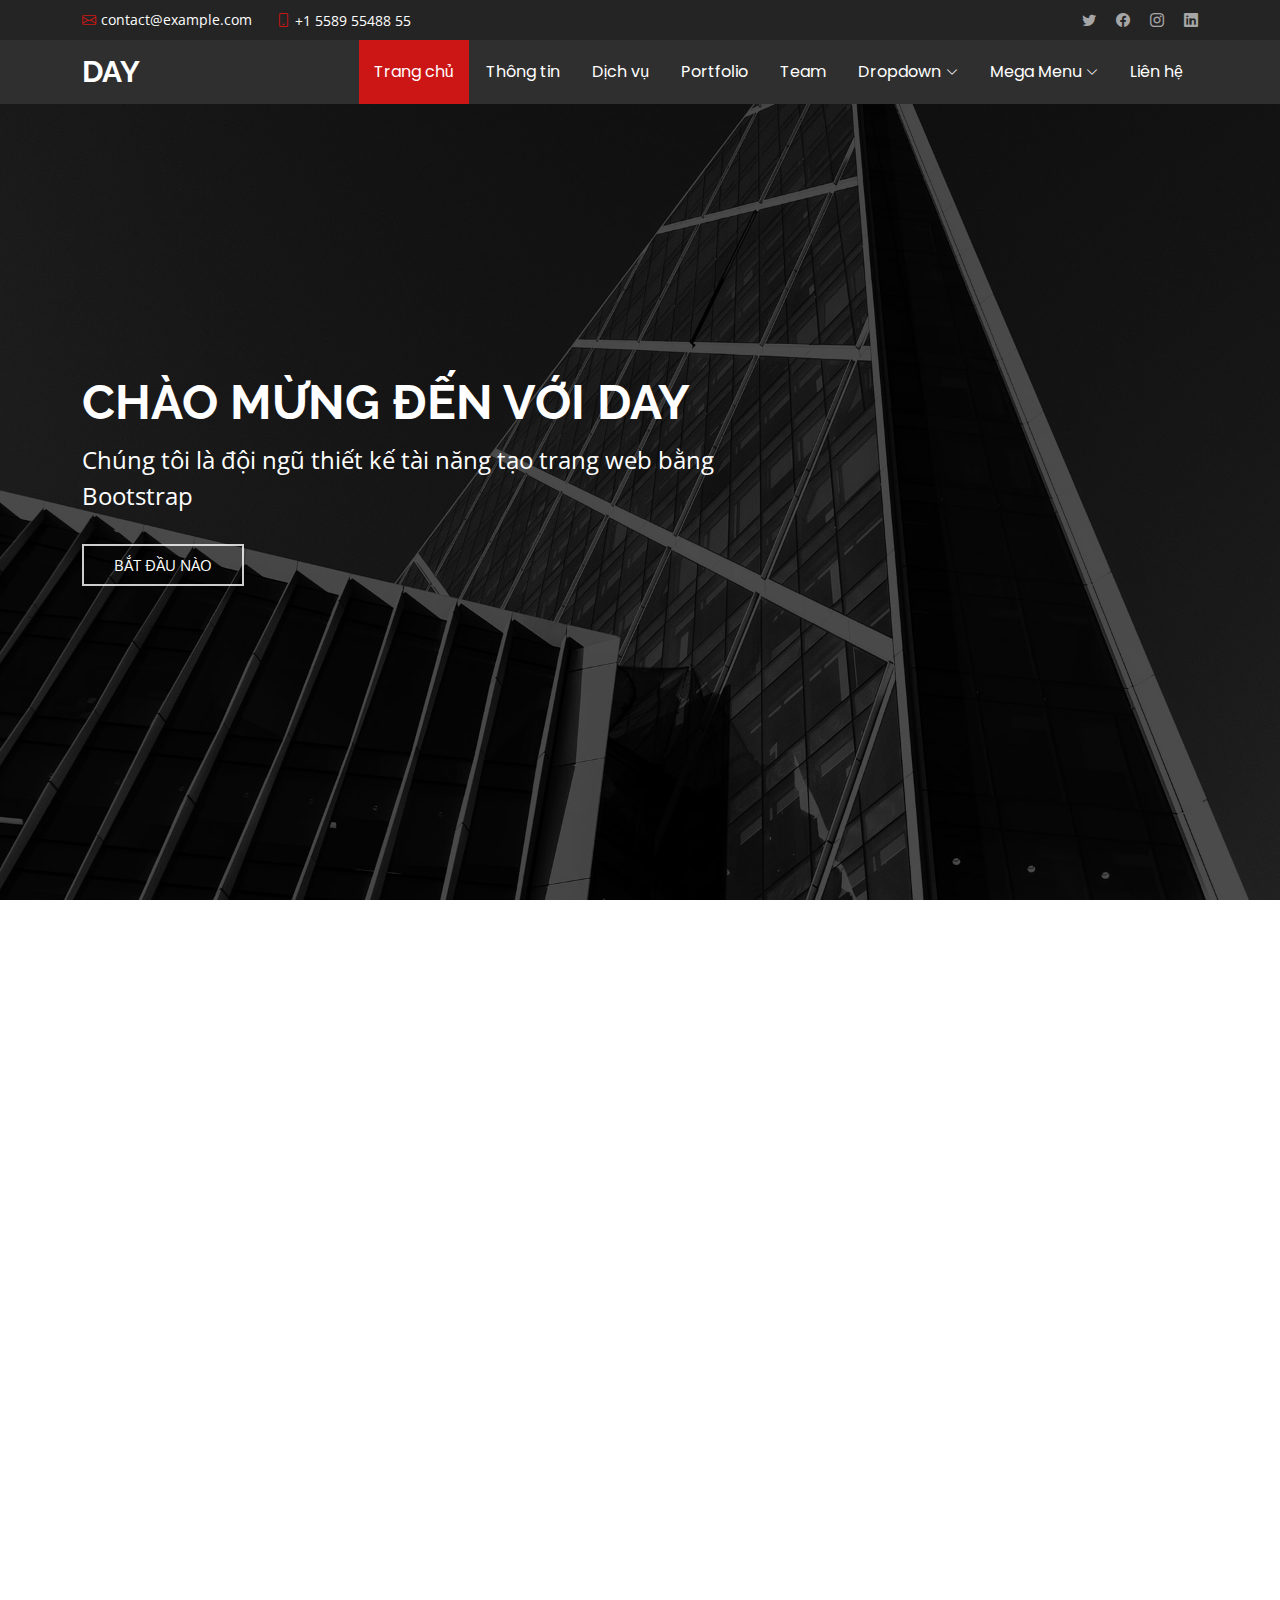
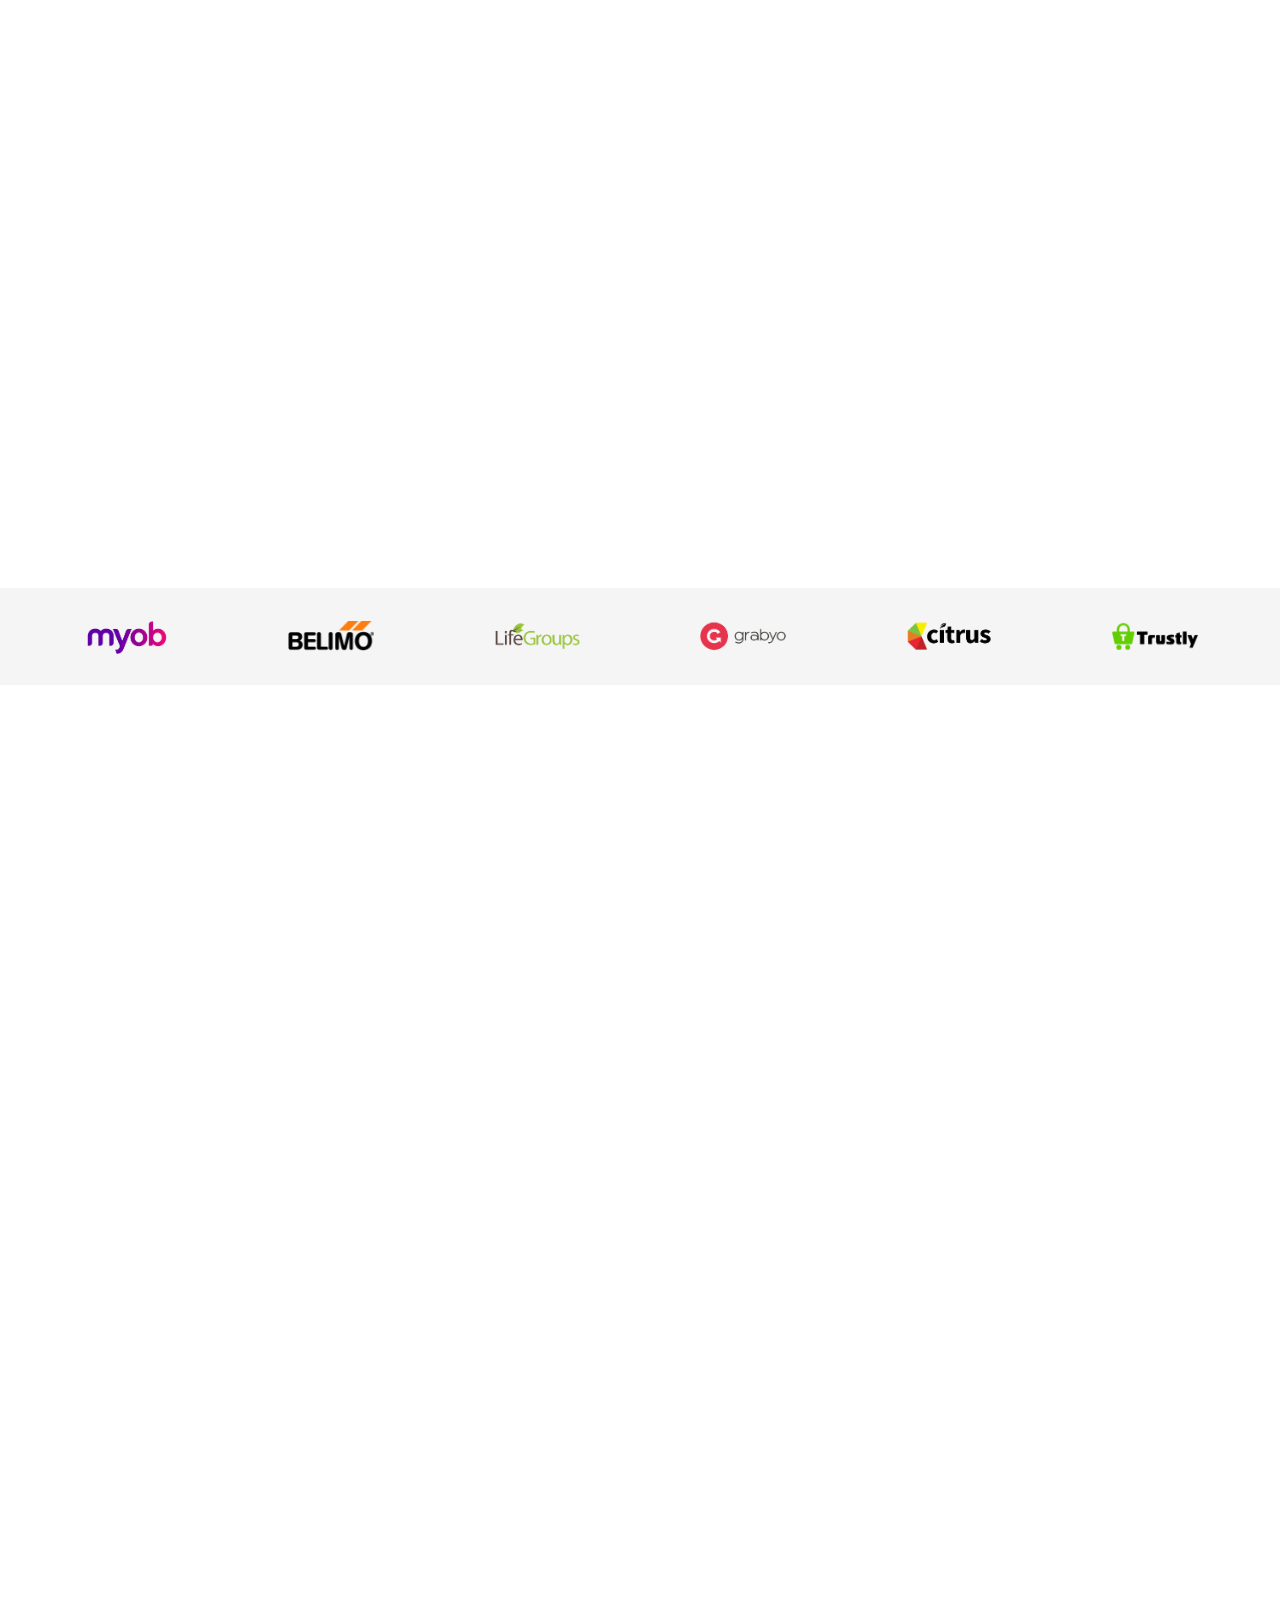
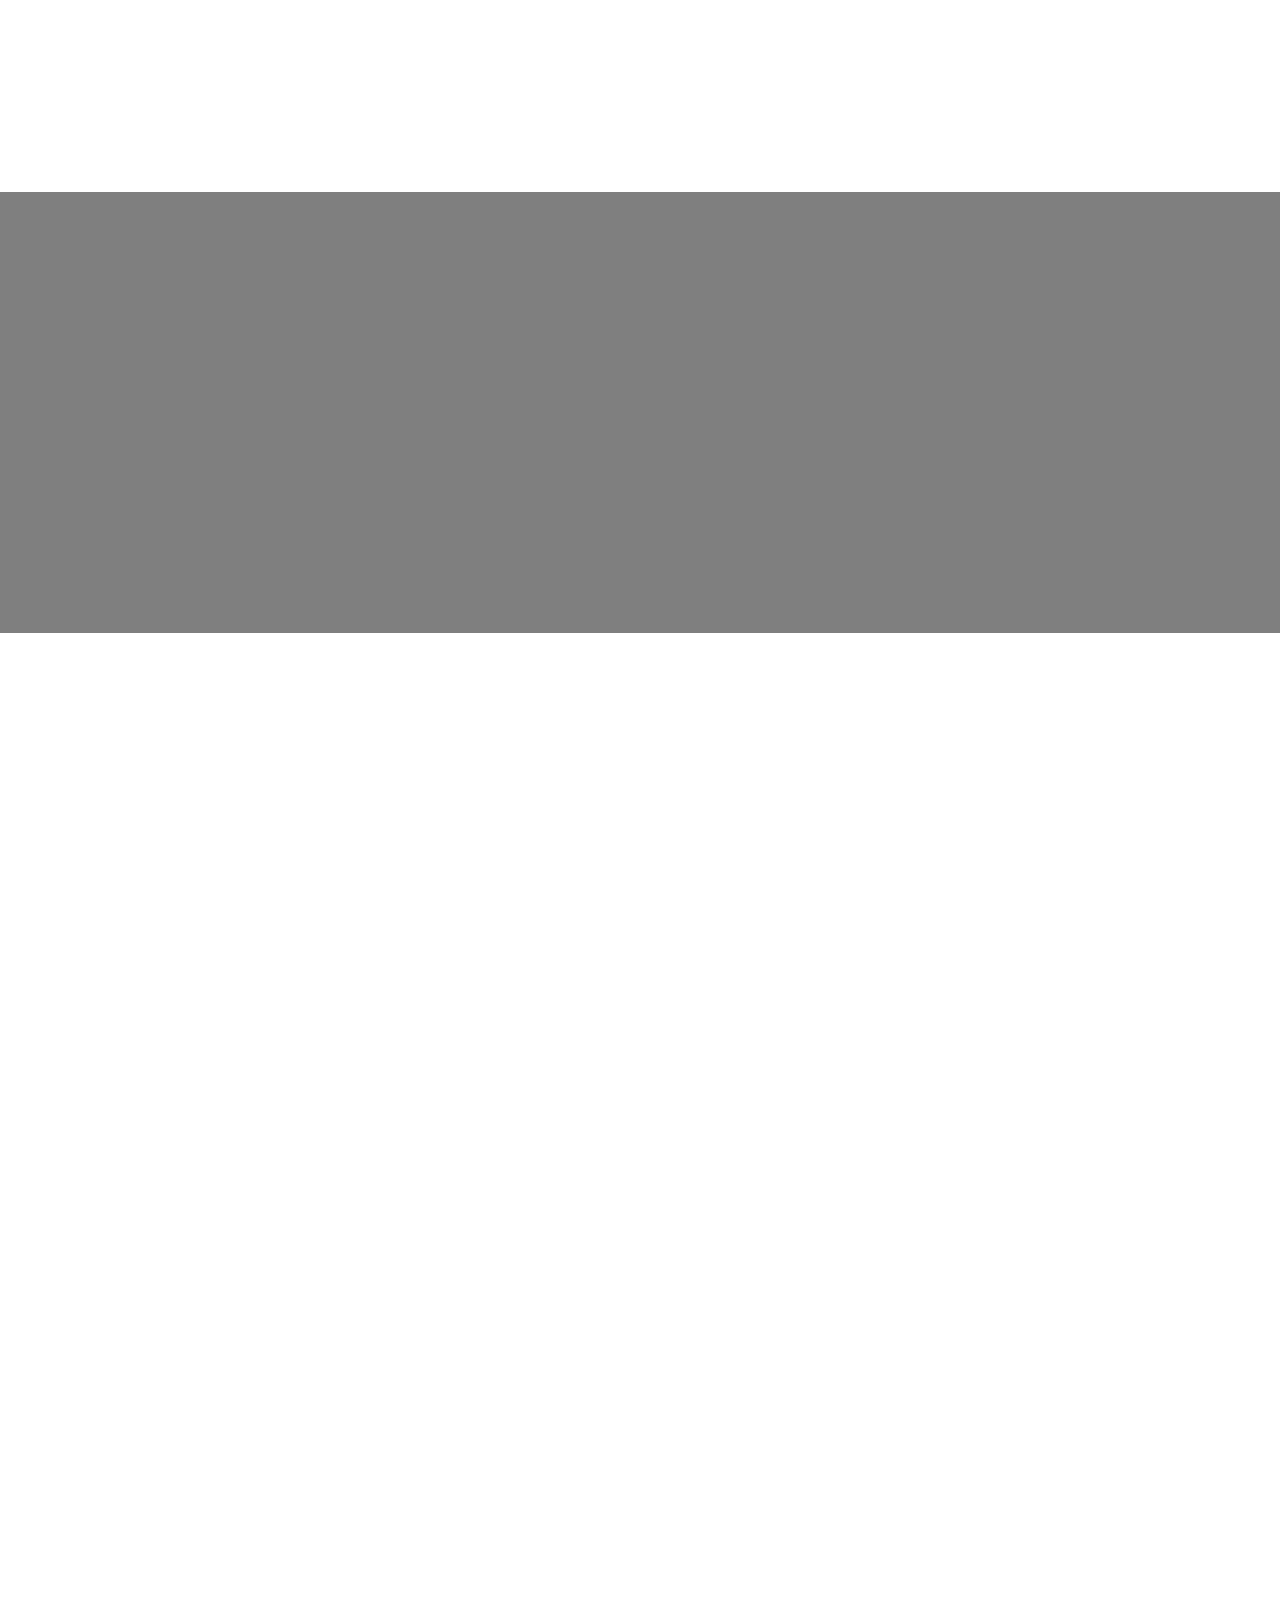
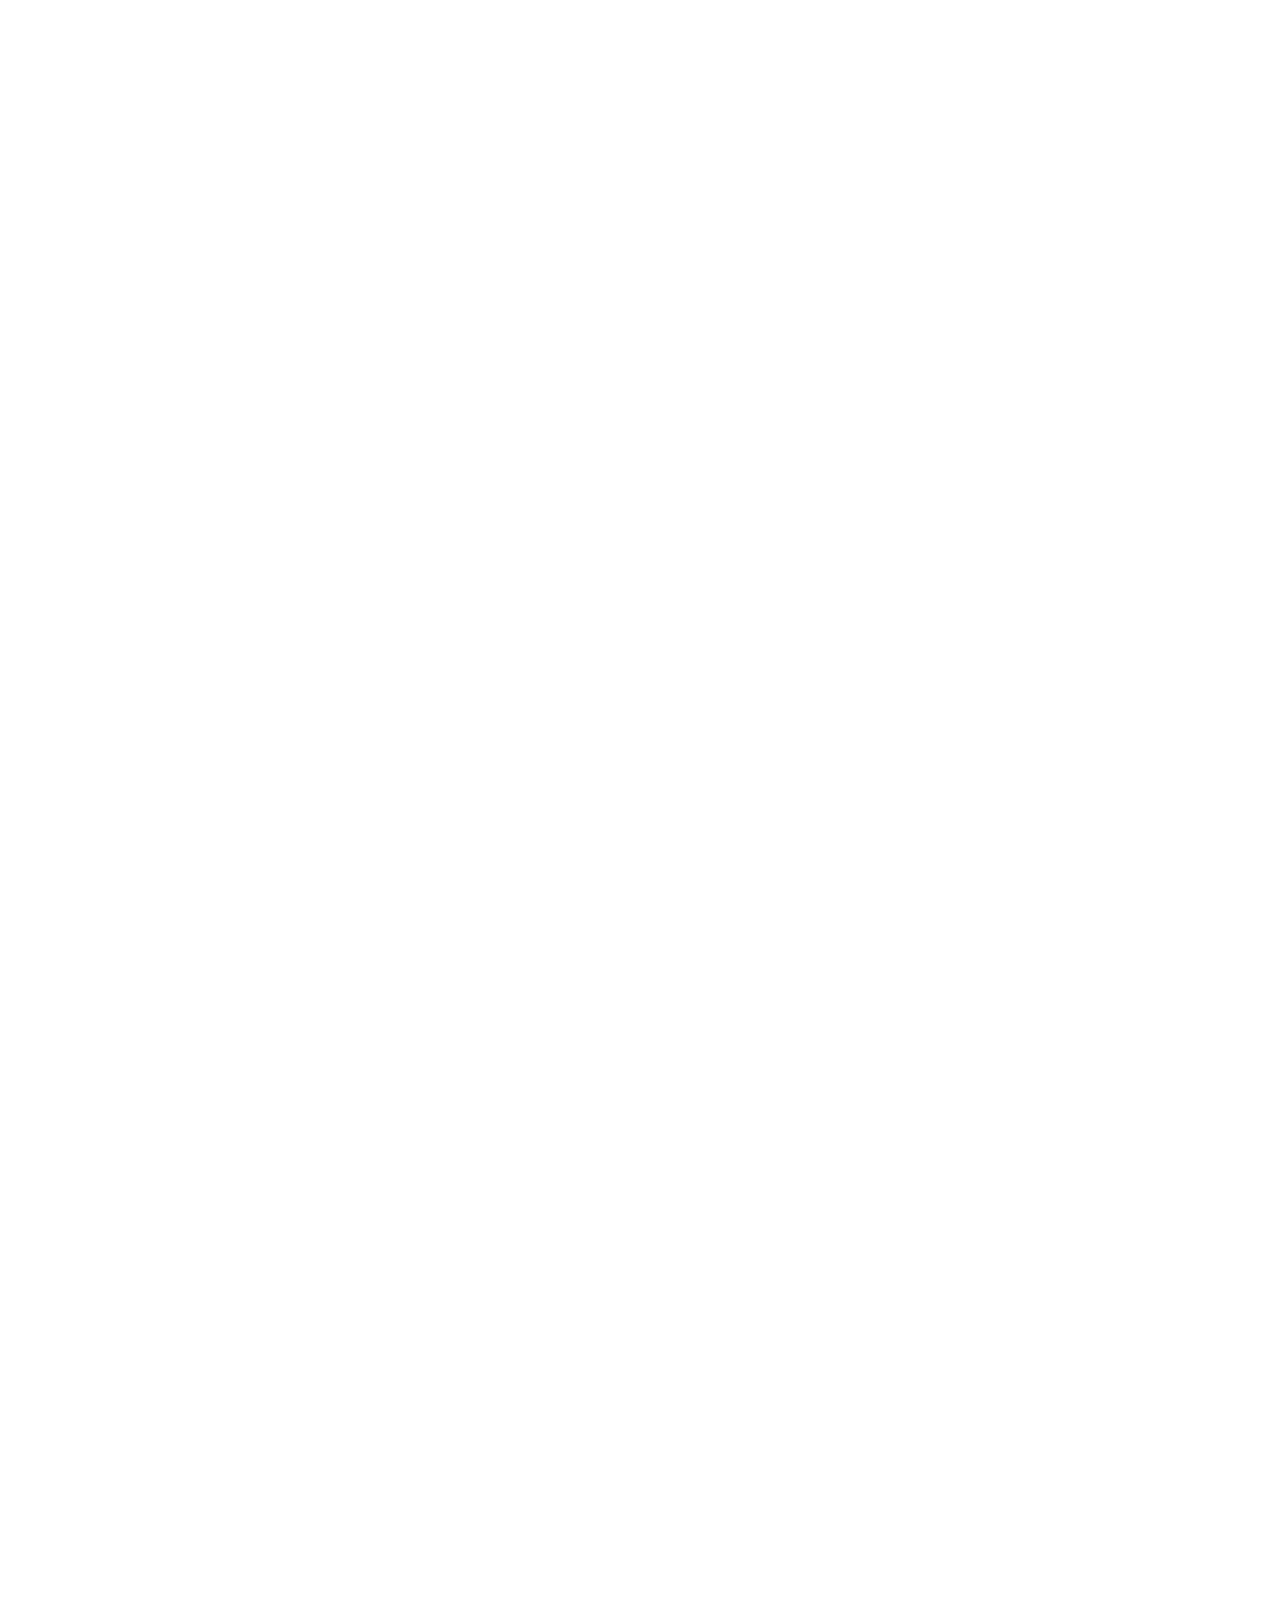
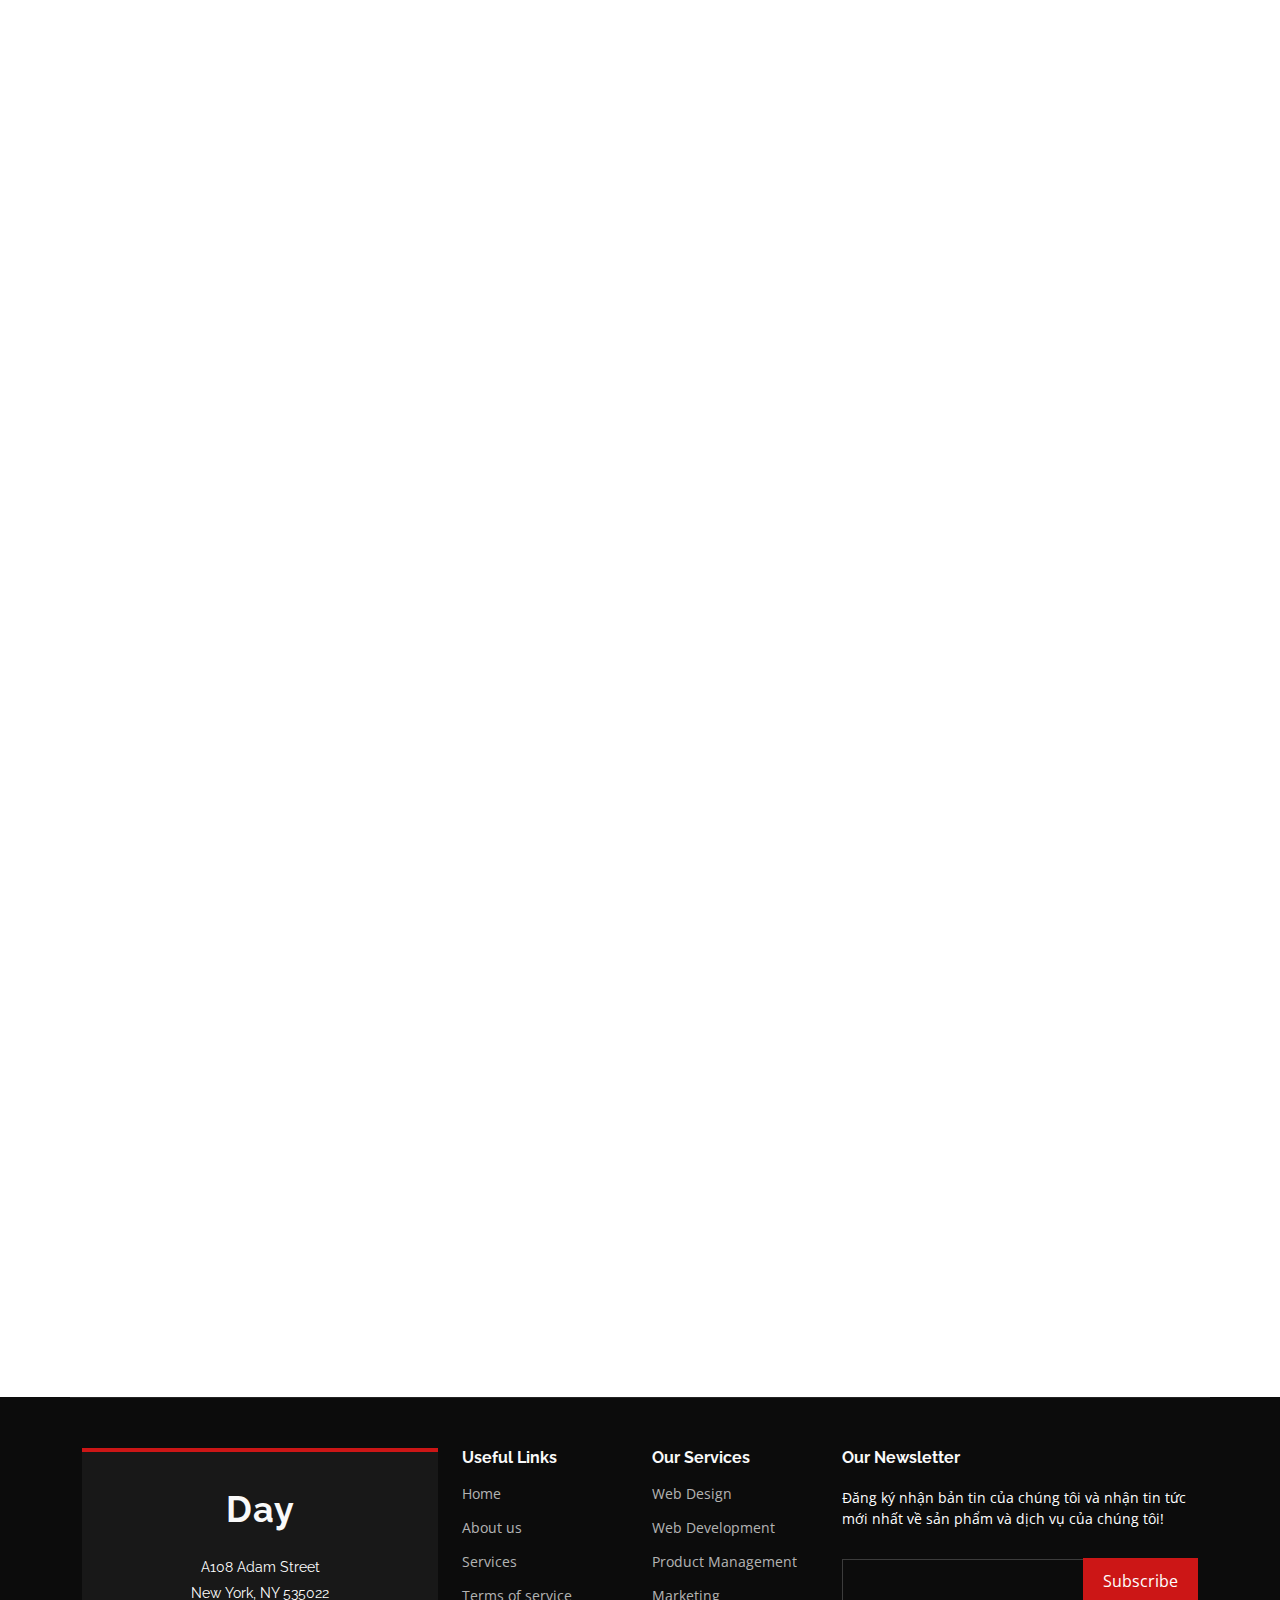
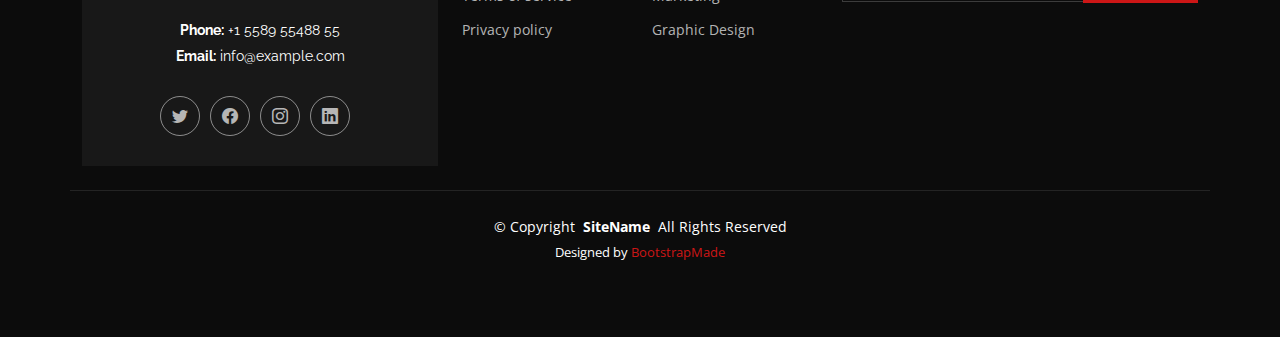
==== commit f98cc831: "update" ====
--- a/index.html
+++ b/index.html
@@ -117,7 +117,7 @@
                 </li>
               </ul>
             </li>
-            <li><a href="#contact">Contact</a></li>
+            <li><a href="#contact">Liên hệ</a></li>
           </ul>
           <i class="mobile-nav-toggle d-xl-none bi bi-list"></i>
         </nav>
@@ -193,28 +193,26 @@
           <div class="col-lg-4 col-md-6 card" data-aos="fade-up" data-aos-delay="100">
             <span>01</span>
             <h4>Giới thiệu về bản thân </h4>
-            <a href="../Gioithieu.html" target="_blank">Câu 1</a>
+            <a href="BaiTap/Gioithieu.html" target="_blank">Câu 1</a>
           </div><!-- End Card Item -->
 
           <div class="col-lg-4 col-md-6 card" data-aos="fade-up" data-aos-delay="200">
             <span>02</span>
             <h4>Đánh số thứ tự</h4>
-            <a href="../MonTKWeb.html" target="_blank">Câu 2</a>
+            <a href="BaiTap/MonTKWeb.html" target="_blank">Câu 2</a>
           </div><!-- End Card Item -->
 
           <div class="col-lg-4 col-md-6 card" data-aos="fade-up" data-aos-delay="300">
             <span>03</span>
             <h4>Chèn hình ảnh và âm thanh</h4>
-            <a href="../image_music.html" target="_blank">Câu 3</a>
+            <a href="BaiTap/image_music.html" target="_blank">Câu 3</a>
           </div><!-- End Card Item -->
 
           <div class="col-lg-4 col-md-6 card" data-aos="fade-up" data-aos-delay="400">
             <span>04</span>
             <h4>Khung kết quả học tập</h4>
-            <a href="../KetQuaHocTap.html" target="_blank">Câu 4</a>
+            <a href="BaiTap/KetQuaHocTap.html" target="_blank">Câu 4</a>
           </div><!-- End Card Item -->
-
-          
 
         </div>
 
@@ -283,8 +281,8 @@
       <!-- Section Title -->
       <div class="container section-title" data-aos="fade-up">
         <span class="">Services</span>
-        <h2>Services</h2>
-        <p>Necessitatibus eius consequatur ex aliquid fuga eum quidem sint consectetur velit</p>
+        <h2>Dịch vụ</h2>
+        <p>Bởi vì không ai yêu thích, theo đuổi hoặc mong muốn có được bản thân nỗi đau, vì nó là nỗi đau, nhưng đôi khi những tình huống xảy ra khiến cho sự nhọc nhằn và đau đớn có thể dẫn đến lợi ích hoặc thậm chí niềm vui.</p>
       </div><!-- End Section Title -->
 
       <div class="container">
@@ -299,7 +297,7 @@
               <a href="#" class="stretched-link">
                 <h3>Nesciunt Mete</h3>
               </a>
-              <p>Provident nihil minus qui consequatur non omnis maiores. Eos accusantium minus dolores iure perferendis tempore et consequatur.</p>
+              <p>Họ không cung cấp gì ít hơn cho những người thành công, không phải tất cả những người lớn tuổi. Người tố cáo họ sẽ bớt đau đớn về thời gian và hậu quả.</p>
             </div>
           </div><!-- End Service Item -->
 
@@ -311,7 +309,7 @@
               <a href="#" class="stretched-link">
                 <h3>Eosle Commodi</h3>
               </a>
-              <p>Ut autem aut autem non a. Sint sint sit facilis nam iusto sint. Libero corrupti neque eum hic non ut nesciunt dolorem.</p>
+              <p>Tuy nhiên, hay không a. Hãy để mọi việc dễ dàng vì họ chỉ là vậy. Kẻ tham nhũng tự do, cũng không có anh ở đây, để họ không biết đau.</p>
             </div>
           </div><!-- End Service Item -->
 
@@ -323,7 +321,7 @@
               <a href="#" class="stretched-link">
                 <h3>Ledo Markt</h3>
               </a>
-              <p>Ut excepturi voluptatem nisi sed. Quidem fuga consequatur. Minus ea aut. Vel qui id voluptas adipisci eos earum corrupti.</p>
+              <p>Để nhận được niềm vui trừ khi nhưng. Một chuyến bay nhất định sẽ có kết quả. Hoặc ít hơn. Hoặc những người có được niềm vui đó, những người bị chúng làm hư hỏng.</p>
             </div>
           </div><!-- End Service Item -->
 
@@ -335,7 +333,7 @@
               <a href="#" class="stretched-link">
                 <h3>Asperiores Commodit</h3>
               </a>
-              <p>Non et temporibus minus omnis sed dolor esse consequatur. Cupiditate sed error ea fuga sit provident adipisci neque.</p>
+              <p>Không phải lúc nào cũng vậy, nhưng hậu quả là đau khổ. Nhưng sai lầm là họ không cẩn thận để có được chuyến bay đó.</p>
               <a href="#" class="stretched-link"></a>
             </div>
           </div><!-- End Service Item -->
@@ -348,7 +346,7 @@
               <a href="#" class="stretched-link">
                 <h3>Velit Doloremque</h3>
               </a>
-              <p>Cumque et suscipit saepe. Est maiores autem enim facilis ut aut ipsam corporis aut. Sed animi at autem alias eius labore.</p>
+              <p>Và anh ấy thường nhận được nó. Nhưng thật dễ dàng để các trưởng lão thuộc về thân thể hoặc thuộc về chính thân thể. Nhưng tâm trí của anh ấy và những thứ khác đang lao động.</p>
               <a href="#" class="stretched-link"></a>
             </div>
           </div><!-- End Service Item -->
@@ -361,7 +359,7 @@
               <a href="#" class="stretched-link">
                 <h3>Dolori Architecto</h3>
               </a>
-              <p>Hic molestias ea quibusdam eos. Fugiat enim doloremque aut neque non et debitis iure. Corrupti recusandae ducimus enim.</p>
+              <p>Dưới đây là một số trong những rắc rối đó. Vì có để anh ta chạy trốn khỏi nỗi đau hay không, và bạn phải làm như vậy một cách chính đáng. Vì chúng ta dẫn dắt kẻ tham nhũng từ chối.</p>
               <a href="#" class="stretched-link"></a>
             </div>
           </div><!-- End Service Item -->
@@ -381,9 +379,9 @@
         <div class="row justify-content-center" data-aos="zoom-in" data-aos-delay="100">
           <div class="col-xl-10">
             <div class="text-center">
-              <h3>Call To Action</h3>
-              <p>Duis aute irure dolor in reprehenderit in voluptate velit esse cillum dolore eu fugiat nulla pariatur. Excepteur sint occaecat cupidatat non proident, sunt in culpa qui officia deserunt mollit anim id est laborum.</p>
-              <a class="cta-btn" href="#">Call To Action</a>
+              <h3>Kêu gọi hành động</h3>
+              <p>Đừng tức giận với nỗi đau trong sự khiển trách trong niềm vui mà anh ấy muốn được thoát khỏi nỗi đau với hy vọng rằng không có sự sinh sản. Trừ khi họ bị dục vọng làm cho mù quáng, họ không bước ra, họ có lỗi khi bỏ rơi bổn phận của mình, tâm hồn mềm yếu, đó là cực nhọc.</p>
+              <a class="cta-btn" href="#">Kêu gọi hành động</a>
             </div>
           </div>
         </div>
@@ -398,7 +396,7 @@
       <div class="container section-title" data-aos="fade-up">
         <span class="">Portfolio</span>
         <h2>Portfolio</h2>
-        <p>Necessitatibus eius consequatur ex aliquid fuga eum quidem sint consectetur velit</p>
+        <p>Nhu cầu của anh ấy là kết quả của điều gì đó mà anh ấy muốn thoát khỏi</p>
       </div><!-- End Section Title -->
 
       <div class="container">
@@ -519,7 +517,7 @@
       <div class="container section-title" data-aos="fade-up">
         <span class="">Pricing</span>
         <h2>Pricing</h2>
-        <p>Necessitatibus eius consequatur ex aliquid fuga eum quidem sint consectetur velit</p>
+        <p>Nhu cầu của anh ấy là kết quả của điều gì đó mà anh ấy muốn thoát khỏi</p>
       </div><!-- End Section Title -->
 
       <div class="container">
@@ -531,13 +529,13 @@
               <h3>Free Plan</h3>
               <h4><sup>$</sup>0<span> / month</span></h4>
               <ul>
-                <li><i class="bi bi-check"></i> <span>Quam adipiscing vitae proin</span></li>
-                <li><i class="bi bi-check"></i> <span>Nec feugiat nisl pretium</span></li>
-                <li><i class="bi bi-check"></i> <span>Nulla at volutpat diam uteera</span></li>
-                <li class="na"><i class="bi bi-x"></i> <span>Pharetra massa massa ultricies</span></li>
+                <li><i class="bi bi-check"></i> <span>Thật là một sự huấn luyện của cuộc sống</span></li>
+                <li><i class="bi bi-check"></i> <span>Thậm chí không có giá của Feugiat nisl</span></li>
+                <li><i class="bi bi-check"></i> <span>Sẽ không có ai sử dụng sân vào cuối ngày</span></li>
+                <li class="na"><i class="bi bi-x"></i> <span>Một loạt các ultricities</span></li>
                 <li class="na"><i class="bi bi-x"></i> <span>Massa ultricies mi quis hendrerit</span></li>
               </ul>
-              <div class="text-center"><a href="#" class="buy-btn">Buy Now</a></div>
+              <div class="text-center"><a href="#" class="buy-btn">Mua ngay</a></div>
             </div>
           </div><!-- End Pricing Item -->
 
@@ -548,11 +546,11 @@
               <ul>
                 <li><i class="bi bi-check"></i> <span>Quam adipiscing vitae proin</span></li>
                 <li><i class="bi bi-check"></i> <span>Nec feugiat nisl pretium</span></li>
-                <li><i class="bi bi-check"></i> <span>Nulla at volutpat diam uteera</span></li>
-                <li><i class="bi bi-check"></i> <span>Pharetra massa massa ultricies</span></li>
+                <li><i class="bi bi-check"></i> <span>Sẽ không có ai sử dụng sân vào cuối ngày</span></li>
+                <li><i class="bi bi-check"></i> <span>Một loạt các ultricities</span></li>
                 <li><i class="bi bi-check"></i> <span>Massa ultricies mi quis hendrerit</span></li>
               </ul>
-              <div class="text-center"><a href="#" class="buy-btn">Buy Now</a></div>
+              <div class="text-center"><a href="#" class="buy-btn">Mua ngay</a></div>
             </div>
           </div><!-- End Pricing Item -->
 
@@ -563,8 +561,8 @@
               <ul>
                 <li><i class="bi bi-check"></i> <span>Quam adipiscing vitae proin</span></li>
                 <li><i class="bi bi-check"></i> <span>Nec feugiat nisl pretium</span></li>
-                <li><i class="bi bi-check"></i> <span>Nulla at volutpat diam uteera</span></li>
-                <li><i class="bi bi-check"></i> <span>Pharetra massa massa ultricies</span></li>
+                <li><i class="bi bi-check"></i> <span>Sẽ không có ai sử dụng sân vào cuối ngày</span></li>
+                <li><i class="bi bi-check"></i> <span>Một loạt các ultricities</span></li>
                 <li><i class="bi bi-check"></i> <span>Massa ultricies mi quis hendrerit</span></li>
               </ul>
               <div class="text-center"><a href="#" class="buy-btn">Buy Now</a></div>
@@ -598,7 +596,7 @@
                 <h4>Walter White</h4>
                 <span>Web Development</span>
                 <p>
-                  Magni qui quod omnis unde et eos fuga et exercitationem. Odio veritatis perspiciatis quaerat qui aut aut aut
+                  Những người vĩ đại đều đến từ đó và họ trốn thoát và tập thể dục. Tôi ghét phải nhìn thấy sự thật, người đang tìm kiếm cái này hoặc cái kia
                 </p>
                 <div class="social">
                   <a href=""><i class="bi bi-twitter"></i></a>
@@ -617,7 +615,7 @@
                 <h4>Sarah Jhinson</h4>
                 <span>Marketing</span>
                 <p>
-                  Repellat fugiat adipisci nemo illum nesciunt voluptas repellendus. In architecto rerum rerum temporibus
+                  Những kẻ đẩy lùi chạy trốn để không có ai biết được niềm vui khi bị đẩy lùi. Trong thời đại của kiến ​​trúc sư của sự vật
                 </p>
                 <div class="social">
                   <a href=""><i class="bi bi-twitter"></i></a>
@@ -636,7 +634,7 @@
                 <h4>William Anderson</h4>
                 <span>Content</span>
                 <p>
-                  Voluptas necessitatibus occaecati quia. Earum totam consequuntur qui porro et laborum toro des clara
+                  Bởi vì niềm vui bị mù quáng bởi nhu cầu. Toàn bộ chúng đạt được nhờ những người tiếp tục và nỗ lực hết mình
                 </p>
                 <div class="social">
                   <a href=""><i class="bi bi-twitter"></i></a>
@@ -661,7 +659,7 @@
       <div class="container section-title" data-aos="fade-up">
         <span class="">Contact</span>
         <h2 class="">Contact</h2>
-        <p>Necessitatibus eius consequatur ex aliquid fuga eum quidem sint consectetur velit</p>
+        <p>Nhu cầu của anh ấy là kết quả của điều gì đó mà anh ấy muốn thoát khỏi</p>
       </div><!-- End Section Title -->
 
       <div class="container" data-aos="fade-up" data-aos-delay="100">
@@ -785,12 +783,12 @@
 
         <div class="col-lg-4 col-md-12 footer-newsletter">
           <h4>Our Newsletter</h4>
-          <p>Subscribe to our newsletter and receive the latest news about our products and services!</p>
+          <p>Đăng ký nhận bản tin của chúng tôi và nhận tin tức mới nhất về sản phẩm và dịch vụ của chúng tôi!</p>
           <form action="forms/newsletter.php" method="post" class="php-email-form">
             <div class="newsletter-form"><input type="email" name="email"><input type="submit" value="Subscribe"></div>
             <div class="loading">Loading</div>
             <div class="error-message"></div>
-            <div class="sent-message">Your subscription request has been sent. Thank you!</div>
+            <div class="sent-message">Yêu cầu đăng ký của bạn đã được gửi. Cảm ơn!</div>
           </form>
         </div>
 
